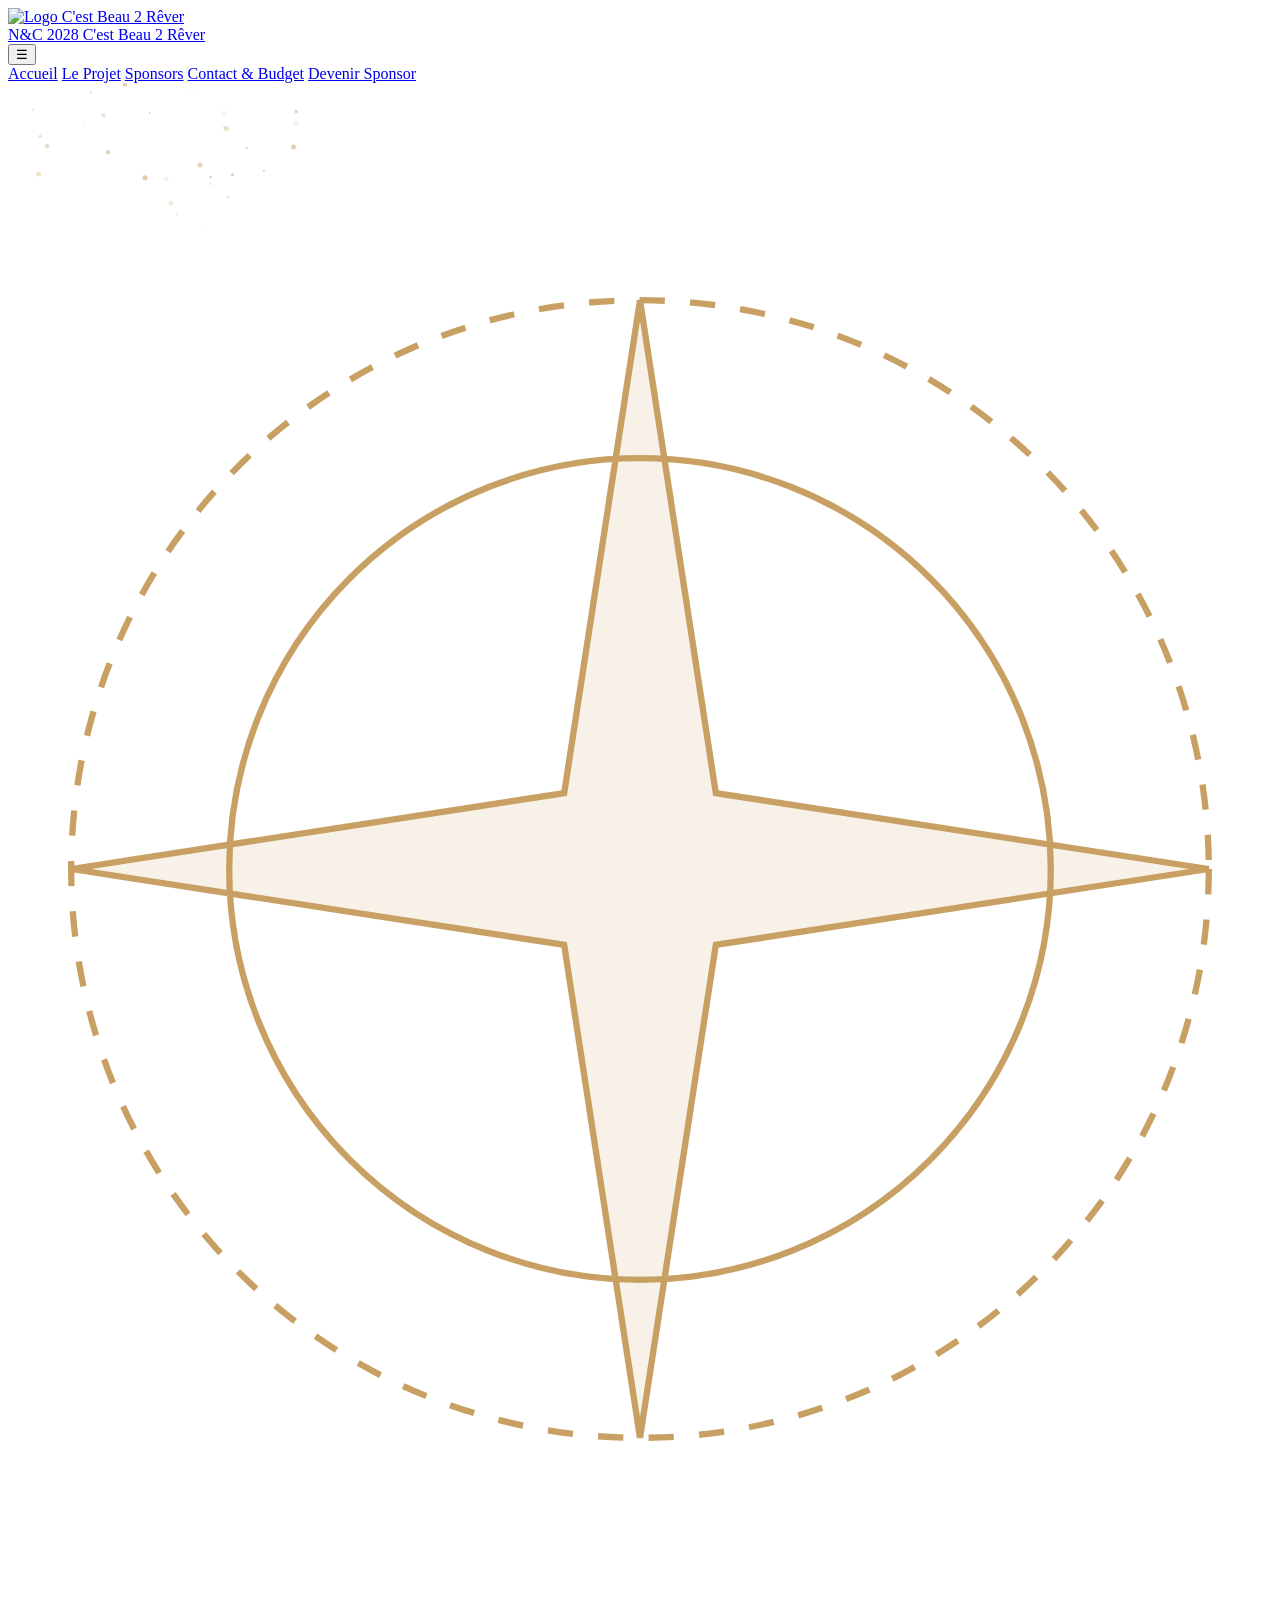
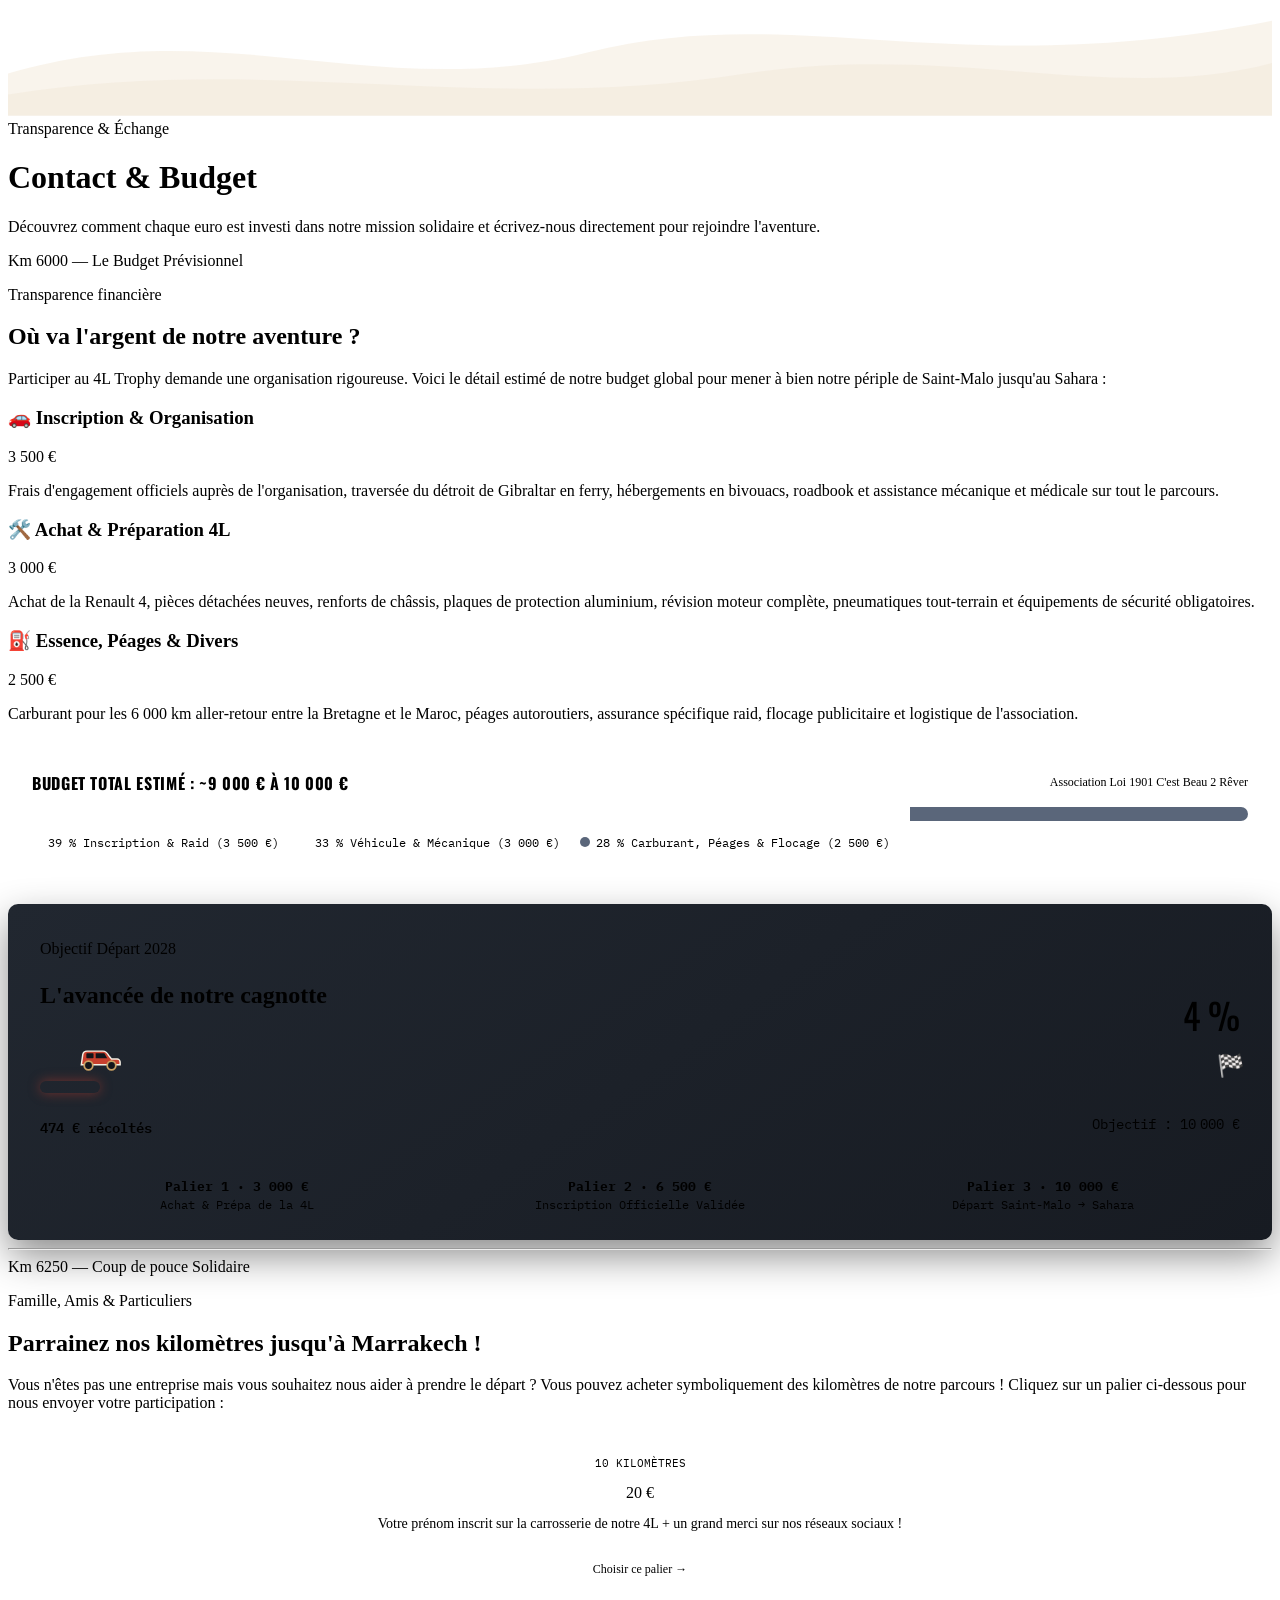
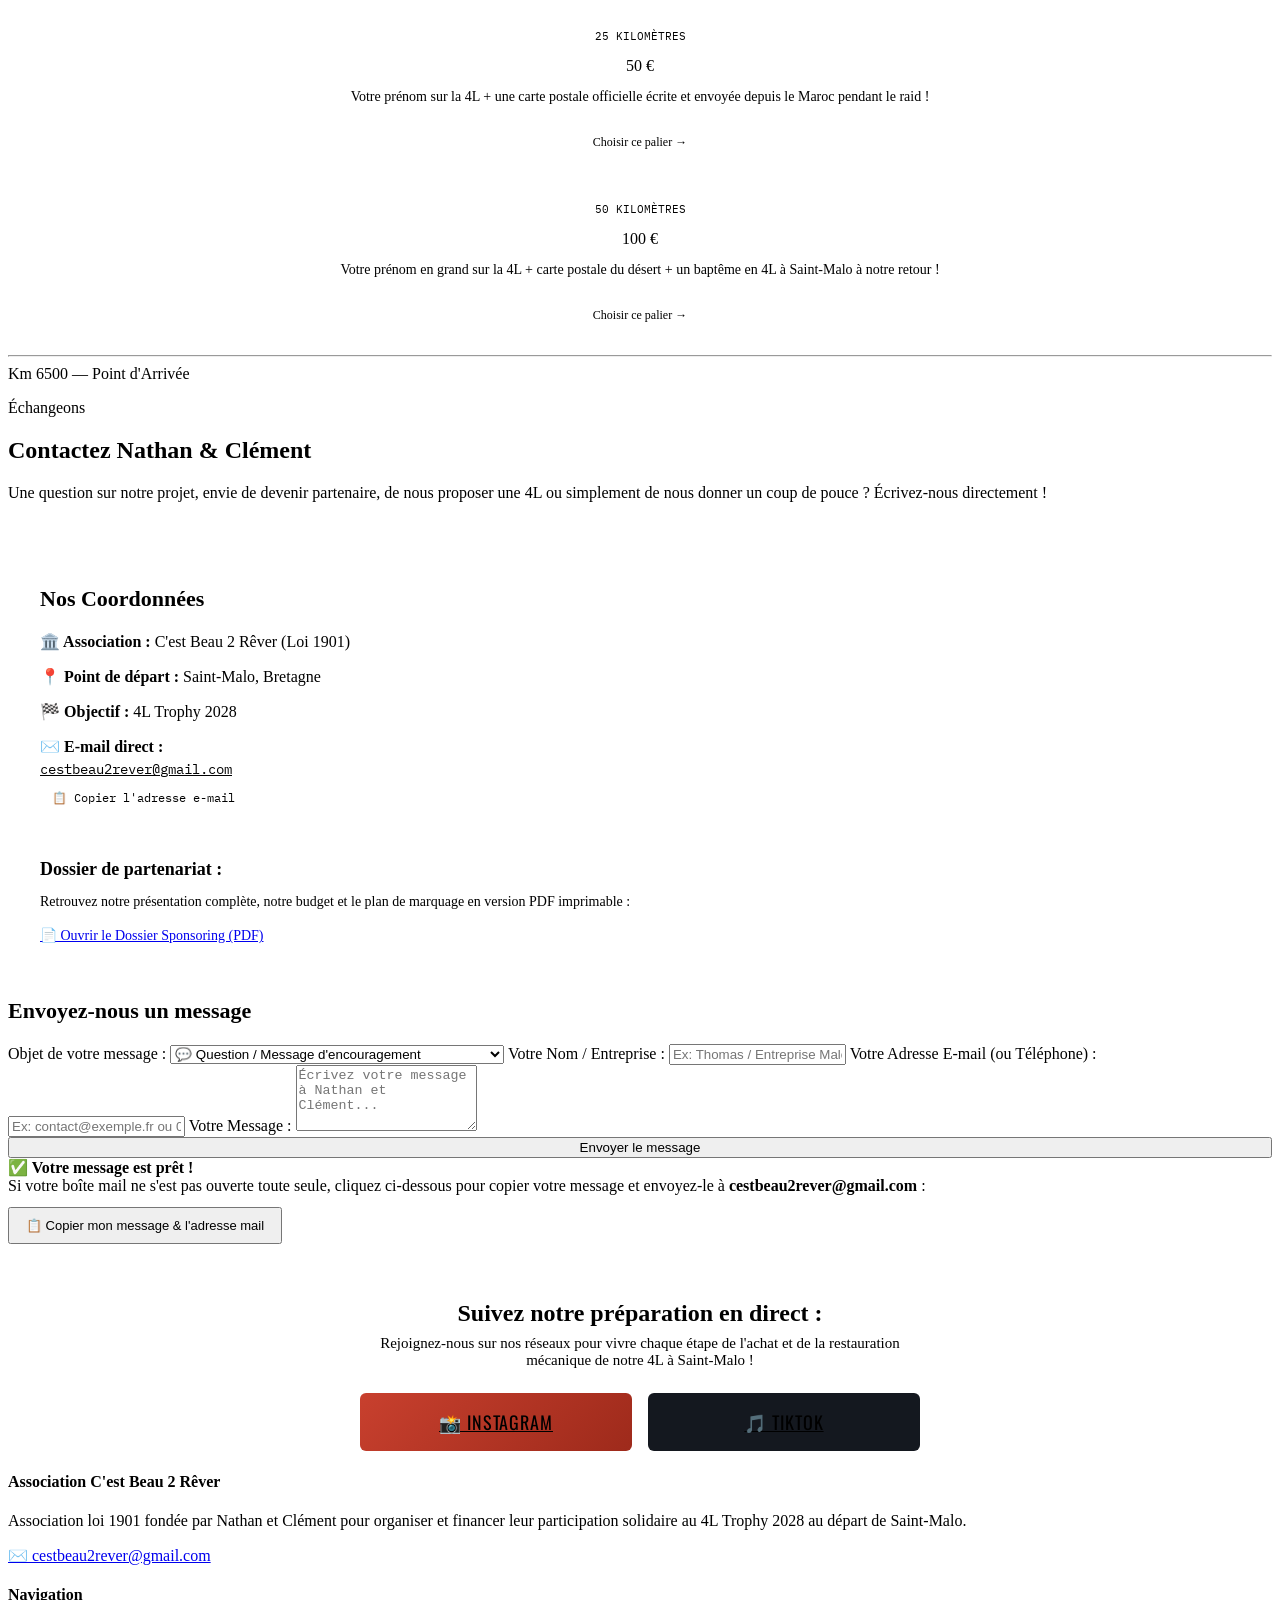
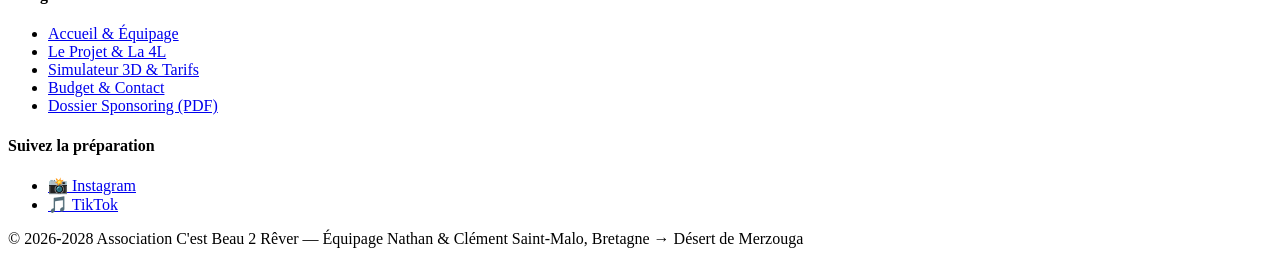
==== contact.html @ d1492bdb "Update contact.html" ====
<!DOCTYPE html>
<html lang="fr">
<head>
  <meta charset="UTF-8">
  <meta name="viewport" content="width=device-width, initial-scale=1.0">
  <title>Contact & Budget — N&C 4L Trophy 2028 | C'est Beau 2 Rêver</title>
  <meta name="description" content="Découvrez le budget prévisionnel et l'avancée de la cagnotte de Nathan et Clément pour le 4L Trophy 2028. Contactez notre association C'est Beau 2 Rêver à Saint-Malo.">
  
  <link rel="icon" type="image/png" href="logo_cb2r.png">
  <link rel="preconnect" href="https://fonts.googleapis.com">
  <link rel="preconnect" href="https://fonts.gstatic.com" crossorigin>
  <link href="https://fonts.googleapis.com/css2?family=Oswald:wght@400;500;600;700&family=Literata:ital,wght@0,400;0,500;0,600;1,400&family=IBM+Plex+Mono:wght@400;500;600&display=swap" rel="stylesheet">
  <link rel="stylesheet" href="style.css">

  <style>
    /* ---------- STYLES SPÉCIFIQUES PAGE CONTACT & BUDGET ---------- */
    
    /* Barre de répartition proportionnelle du budget */
    .budget-split-wrap {
      margin: 28px 0 10px;
      background: var(--card);
      border: 1px solid var(--border-dark);
      border-radius: 8px;
      padding: 20px 24px;
    }
    .split-bar {
      display: flex;
      height: 14px;
      border-radius: 7px;
      overflow: hidden;
      gap: 4px;
      margin: 12px 0 14px;
    }
    .split-seg {
      height: 100%;
      transition: filter 0.2s ease;
    }
    .split-seg:hover {
      filter: brightness(1.2);
    }
    .split-legend {
      display: flex;
      flex-wrap: wrap;
      gap: 20px;
      font-family: 'IBM Plex Mono', monospace;
      font-size: 12px;
      color: var(--muted);
    }
    .legend-dot {
      display: inline-block;
      width: 10px;
      height: 10px;
      border-radius: 50%;
      margin-right: 6px;
    }

    /* Jauge de la cagnotte */
    .cagnotte-card {
      background: linear-gradient(145deg, #212730, #171b22);
      border: 1px solid var(--sand-deep);
      border-radius: 10px;
      padding: 36px 32px 28px;
      margin-top: 34px;
      box-shadow: 0 16px 38px rgba(0, 0, 0, 0.45);
    }
    .cagnotte-header {
      display: flex;
      justify-content: space-between;
      align-items: flex-end;
      flex-wrap: wrap;
      gap: 12px;
      margin-bottom: 48px;
    }
    .cagnotte-pct {
      font-family: 'Oswald', sans-serif;
      font-size: 36px;
      color: var(--sand);
      line-height: 1;
    }
    .track-road {
      position: relative;
      width: 100%;
      height: 12px;
      background: var(--ink);
      border: 1px solid var(--border-dark);
      border-radius: 6px;
      margin-bottom: 22px;
    }
    #progress-fill {
      position: absolute;
      top: 0;
      left: 0;
      height: 100%;
      background: linear-gradient(90deg, var(--sand), var(--rally-red));
      border-radius: 6px;
      width: 0%;
      box-shadow: 0 0 12px rgba(200, 64, 46, 0.5);
      transition: width 1.8s cubic-bezier(0.22, 1, 0.36, 1);
    }
    #progress-car {
      position: absolute;
      top: -36px;
      left: 0%;
      transform: translateX(-50%);
      transition: left 1.8s cubic-bezier(0.22, 1, 0.36, 1);
      z-index: 5;
    }
    .milestones-row {
      display: grid;
      grid-template-columns: repeat(3, 1fr);
      gap: 10px;
      margin-top: 22px;
      padding-top: 18px;
      border-top: 1px solid var(--line);
      text-align: center;
      font-family: 'IBM Plex Mono', monospace;
      font-size: 11.5px;
      color: var(--muted);
    }
    .milestone-step strong {
      display: block;
      color: var(--paper);
      font-size: 13px;
      margin-bottom: 2px;
    }

    /* Cartes Parrainage au Kilomètre */
    .km-tier-card {
      background: var(--card);
      border: 1px solid var(--border-dark);
      border-top: 3px solid var(--sand);
      border-radius: 8px;
      padding: 24px;
      text-align: center;
      cursor: pointer;
      transition: all 0.25s var(--ease-out);
      display: flex;
      flex-direction: column;
      justify-content: space-between;
    }
    .km-tier-card:hover {
      border-color: var(--rally-red);
      transform: translateY(-4px);
      box-shadow: 0 12px 26px rgba(0, 0, 0, 0.4);
    }
    .km-badge {
      display: inline-block;
      font-family: 'IBM Plex Mono', monospace;
      font-size: 11px;
      color: var(--sand);
      background: var(--ink);
      border: 1px solid var(--border-dark);
      padding: 4px 10px;
      border-radius: 20px;
      margin-bottom: 10px;
      text-transform: uppercase;
    }

    /* Boutons Réseaux Sociaux */
    .social-cards {
      display: grid;
      grid-template-columns: repeat(auto-fit, minmax(220px, 1fr));
      gap: 16px;
      margin-top: 24px;
    }
    .social-btn {
      display: flex;
      align-items: center;
      justify-content: center;
      gap: 12px;
      padding: 16px 24px;
      border-radius: 6px;
      font-family: 'Oswald', sans-serif;
      font-size: 18px;
      text-transform: uppercase;
      letter-spacing: 0.05em;
      color: var(--paper);
      border: 1px solid var(--border-dark);
      background: var(--card);
      transition: all 0.25s var(--ease-out);
    }
    .social-btn.insta {
      background: linear-gradient(135deg, #c8402e, #9e2a1b);
      border-color: var(--rally-red);
    }
    .social-btn.tiktok {
      background: #14181f;
      border-color: var(--sand);
    }
    .social-btn:hover {
      transform: translateY(-3px);
      box-shadow: 0 10px 24px rgba(0, 0, 0, 0.4);
      color: var(--paper);
    }

    .copy-mail-pill {
      display: inline-flex;
      align-items: center;
      gap: 8px;
      background: var(--ink);
      border: 1px solid var(--border-dark);
      color: var(--sand);
      padding: 6px 12px;
      border-radius: 4px;
      font-family: 'IBM Plex Mono', monospace;
      font-size: 12px;
      cursor: pointer;
      margin-top: 6px;
      transition: border-color 0.2s;
    }
    .copy-mail-pill:hover {
      border-color: var(--sand);
      color: var(--paper);
    }
  </style>
</head>
<body>

<!-- Barre de progression de lecture globale -->
<div id="scroll-progress-bar"></div>

<!-- NAVIGATION -->
<nav class="navbar" id="main-nav">
  <a href="index.html" class="nav-brand">
    <img src="logo_cb2r.png" alt="Logo C'est Beau 2 Rêver">
    <div>
      N&amp;C 2028
      <span class="nav-brand-sub">C'est Beau 2 Rêver</span>
    </div>
  </a>
  <button class="nav-toggle" id="nav-toggle" aria-label="Ouvrir le menu">☰</button>
  <div class="nav-links" id="nav-links">
    <a href="index.html">Accueil</a>
    <a href="projet.html">Le Projet</a>
    <a href="sponsors.html">Sponsors</a>
    <a href="contact.html" class="active">Contact &amp; Budget</a>
    <a href="sponsors.html#tarifs-sponsors" class="nav-cta">Devenir Sponsor</a>
  </div>
</nav>

<!-- HERO -->
<header class="hero small">
  <canvas id="sand-canvas" aria-hidden="true"></canvas>

  <svg class="hero-compass" viewBox="0 0 200 200" fill="none" stroke="#c9a063" stroke-width="1" aria-hidden="true">
    <circle cx="100" cy="100" r="90" stroke-dasharray="4 4"/>
    <circle cx="100" cy="100" r="65"/>
    <polygon points="100,10 112,88 190,100 112,112 100,190 88,112 10,100 88,88" fill="rgba(201,160,99,0.15)"/>
  </svg>

  <div class="hero-dunes" aria-hidden="true">
    <svg viewBox="0 0 1200 200" preserveAspectRatio="none">
      <path d="M0,160 C200,100 350,190 550,140 C750,90 900,170 1200,110 L1200,200 L0,200 Z" fill="rgba(201,160,99,0.12)"/>
      <path d="M0,180 C250,140 450,200 700,160 C900,130 1050,190 1200,150 L1200,200 L0,200 Z" fill="rgba(201,160,99,0.07)"/>
    </svg>
  </div>

  <div class="hero-content">
    <span class="stamp">Transparence &amp; Échange</span>
    <h1>Contact &amp; <span class="accent">Budget</span></h1>
    <p class="hero-sub">Découvrez comment chaque euro est investi dans notre mission solidaire et écrivez-nous directement pour rejoindre l'aventure.</p>
  </div>
</header>

<!-- CORPS DE LA PAGE -->
<div class="route-wrap" id="route-container">
  <div class="route-spine-fill" id="route-spine-fill"></div>
  
  <!-- 1. SECTION BUDGET PRÉVISIONNEL -->
  <section id="budget" class="reveal">
    <div class="km"><span class="km-dot"></span><span class="km-label">Km 6000 — Le Budget Prévisionnel</span></div>
    <div class="section-inner full">
      <p class="eyebrow">Transparence financière</p>
      <h2 class="title">Où va l'argent de notre aventure ?</h2>
      <p>Participer au 4L Trophy demande une organisation rigoureuse. Voici le détail estimé de notre budget global pour mener à bien notre périple de Saint-Malo jusqu'au Sahara :</p>

      <!-- Les 3 Cartes de Budget -->
      <div class="cards-grid">
        <!-- Carte 1 : Inscription -->
        <div class="info-card spotlight-card">
          <h3>🚗 Inscription &amp; Organisation</h3>
          <div class="big-price" style="color: var(--rally-red-bright);">3 500 €</div>
          <p>Frais d'engagement officiels auprès de l'organisation, traversée du détroit de Gibraltar en ferry, hébergements en bivouacs, roadbook et assistance mécanique et médicale sur tout le parcours.</p>
        </div>

        <!-- Carte 2 : Véhicule -->
        <div class="info-card spotlight-card">
          <h3>🛠️ Achat &amp; Préparation 4L</h3>
          <div class="big-price" style="color: var(--sand);">3 000 €</div>
          <p>Achat de la Renault 4, pièces détachées neuves, renforts de châssis, plaques de protection aluminium, révision moteur complète, pneumatiques tout-terrain et équipements de sécurité obligatoires.</p>
        </div>

        <!-- Carte 3 : Frais de route -->
        <div class="info-card spotlight-card">
          <h3>⛽ Essence, Péages &amp; Divers</h3>
          <div class="big-price" style="color: var(--paper);">2 500 €</div>
          <p>Carburant pour les 6 000 km aller-retour entre la Bretagne et le Maroc, péages autoroutiers, assurance spécifique raid, flocage publicitaire et logistique de l'association.</p>
        </div>
      </div>

      <!-- Barre visuelle de répartition -->
      <div class="budget-split-wrap">
        <div style="display: flex; justify-content: space-between; align-items: center; flex-wrap: wrap; gap: 10px;">
          <strong style="font-family: 'Oswald', sans-serif; text-transform: uppercase; letter-spacing: 0.04em; font-size: 16px;">Budget Total Estimé : ~9 000 € à 10 000 €</strong>
          <span class="mono" style="font-size: 12px; color: var(--sand);">Association Loi 1901 C'est Beau 2 Rêver</span>
        </div>
        <div class="split-bar" aria-hidden="true">
          <div class="split-seg" style="width: 39%; background: var(--rally-red);" title="Inscription & Organisation (39%)"></div>
          <div class="split-seg" style="width: 33%; background: var(--sand);" title="Achat & Préparation 4L (33%)"></div>
          <div class="split-seg" style="width: 28%; background: #5a667a;" title="Essence, Péages & Divers (28%)"></div>
        </div>
        <div class="split-legend">
          <span><i class="legend-dot" style="background: var(--rally-red);"></i>39 % Inscription &amp; Raid (3 500 €)</span>
          <span><i class="legend-dot" style="background: var(--sand);"></i>33 % Véhicule &amp; Mécanique (3 000 €)</span>
          <span><i class="legend-dot" style="background: #5a667a;"></i>28 % Carburant, Péages &amp; Flocage (2 500 €)</span>
        </div>
      </div>

      <!-- BARRE DE PROGRESSION CAGNOTTE ANIMÉE -->
      <div class="cagnotte-card" id="cagnotte-trigger">
        <div class="cagnotte-header">
          <div>
            <span class="eyebrow" style="margin-bottom: 4px;">Objectif Départ 2028</span>
            <h3 style="font-size: 24px; color: var(--paper);">L'avancée de notre cagnotte</h3>
          </div>
          <div class="cagnotte-pct"><span id="pourcentage-affiche">0</span> %</div>
        </div>
        
        <!-- La route / jauge -->
        <div class="track-road">
          <!-- Le remplissage -->
          <div id="progress-fill"></div>
          
          <!-- La petite 4L (image personnalisée + SVG de secours automatique) -->
          <div id="progress-car">
            <img 
              src="voiture-dessin.png" 
              alt="Notre 4L" 
              style="height: 38px; display: block;"
              onerror="this.style.display='none'; document.getElementById('car-svg-fallback').style.display='block';"
            >
            <!-- Silhouette SVG de 4L affichée automatiquement si voiture-dessin.png n'est pas encore sur GitHub -->
            <svg id="car-svg-fallback" style="display: none; width: 46px; height: 28px;" viewBox="0 0 64 36" fill="none" xmlns="http://www.w3.org/2000/svg">
              <path d="M6 26L8 12C8.5 9 11 7 14 7H36C39 7 42 9 44 13L48 18H56C58 18 60 20 60 22V26H6Z" fill="#c8402e" stroke="#f3efe4" stroke-width="2"/>
              <rect x="13" y="10" width="10" height="7" rx="1" fill="#12151b"/>
              <polygon points="26,10 38,10 42,17 26,17" fill="#12151b"/>
              <circle cx="16" cy="27" r="6" fill="#12151b" stroke="#c9a063" stroke-width="2.5"/>
              <circle cx="48" cy="27" r="6" fill="#12151b" stroke="#c9a063" stroke-width="2.5"/>
            </svg>
          </div>
          
          <!-- Ligne d'arrivée (Drapeau) -->
          <div style="position: absolute; top: -28px; right: -4px; font-size: 22px;">🏁</div>
        </div>

        <!-- Les montants -->
        <div style="display: flex; justify-content: space-between; font-family: 'IBM Plex Mono', monospace; font-size: 14px;">
          <span style="color: var(--rally-red-bright); font-weight: 600;"><span id="montant-actuel">0</span> € récoltés</span>
          <span style="color: var(--muted);">Objectif : <span id="montant-objectif">10 000</span> €</span>
        </div>

        <!-- Les 3 grands paliers -->
        <div class="milestones-row">
          <div class="milestone-step">
            <strong>Palier 1 · 3 000 €</strong>
            <span>Achat &amp; Prépa de la 4L</span>
          </div>
          <div class="milestone-step">
            <strong>Palier 2 · 6 500 €</strong>
            <span>Inscription Officielle Validée</span>
          </div>
          <div class="milestone-step">
            <strong>Palier 3 · 10 000 €</strong>
            <span>Départ Saint-Malo → Sahara</span>
          </div>
        </div>
      </div>

    </div>
  </section>

  <hr class="divider">

  <!-- 2. SECTION PARRAINAGE DE KILOMÈTRES (PARTICULIERS & PROCHES) -->
  <section id="kilometres" class="reveal">
    <div class="km"><span class="km-dot"></span><span class="km-label">Km 6250 — Coup de pouce Solidaire</span></div>
    <div class="section-inner full">
      <p class="eyebrow">Famille, Amis &amp; Particuliers</p>
      <h2 class="title">Parrainez nos kilomètres jusqu'à Marrakech !</h2>
      <p>Vous n'êtes pas une entreprise mais vous souhaitez nous aider à prendre le départ ? Vous pouvez acheter symboliquement des kilomètres de notre parcours ! Cliquez sur un palier ci-dessous pour nous envoyer votre participation :</p>

      <div class="cards-grid">
        <div class="km-tier-card spotlight-card" onclick="selectKmSupport('Parrainage 10 km (20 €) — Cap sur la Bretagne')">
          <div>
            <span class="km-badge">10 Kilomètres</span>
            <div class="big-price" style="color: var(--sand);">20 €</div>
            <p style="font-size: 14px; color: var(--muted);">Votre prénom inscrit sur la carrosserie de notre 4L + un grand merci sur nos réseaux sociaux !</p>
          </div>
          <span class="mono" style="font-size: 12px; color: var(--rally-red-bright); margin-top: 16px; display: block;">Choisir ce palier →</span>
        </div>

        <div class="km-tier-card spotlight-card" onclick="selectKmSupport('Parrainage 25 km (50 €) — Traversée de l\'Espagne')">
          <div>
            <span class="km-badge">25 Kilomètres</span>
            <div class="big-price" style="color: var(--sand);">50 €</div>
            <p style="font-size: 14px; color: var(--muted);">Votre prénom sur la 4L + une carte postale officielle écrite et envoyée depuis le Maroc pendant le raid !</p>
          </div>
          <span class="mono" style="font-size: 12px; color: var(--rally-red-bright); margin-top: 16px; display: block;">Choisir ce palier →</span>
        </div>

        <div class="km-tier-card spotlight-card" onclick="selectKmSupport('Parrainage 50 km (100 €) — Dunes de Merzouga')">
          <div>
            <span class="km-badge">50 Kilomètres</span>
            <div class="big-price" style="color: var(--sand);">100 €</div>
            <p style="font-size: 14px; color: var(--muted);">Votre prénom en grand sur la 4L + carte postale du désert + un baptême en 4L à Saint-Malo à notre retour !</p>
          </div>
          <span class="mono" style="font-size: 12px; color: var(--rally-red-bright); margin-top: 16px; display: block;">Choisir ce palier →</span>
        </div>
      </div>
    </div>
  </section>

  <hr class="divider">

  <!-- 3. SECTION CONTACT -->
  <section id="contact" class="reveal">
    <div class="km"><span class="km-dot"></span><span class="km-label">Km 6500 — Point d'Arrivée</span></div>
    <div class="section-inner full">
      <p class="eyebrow">Échangeons</p>
      <h2 class="title">Contactez Nathan &amp; Clément</h2>
      <p>Une question sur notre projet, envie de devenir partenaire, de nous proposer une 4L ou simplement de nous donner un coup de pouce ? Écrivez-nous directement !</p>
      
      <div class="cards-grid" style="grid-template-columns: repeat(auto-fit, minmax(310px, 1fr)); gap: 32px; margin-top: 30px;">
        
        <!-- Coordonnées directes -->
        <div class="info-card spotlight-card" style="padding: 32px;">
          <h3 style="font-size: 22px; margin-bottom: 20px;">Nos Coordonnées</h3>
          
          <p style="margin-bottom: 14px; color: var(--paper);"><strong>🏛️ Association :</strong> C'est Beau 2 Rêver (Loi 1901)</p>
          <p style="margin-bottom: 14px; color: var(--paper);"><strong>📍 Point de départ :</strong> Saint-Malo, Bretagne</p>
          <p style="margin-bottom: 14px; color: var(--paper);"><strong>🏁 Objectif :</strong> 4L Trophy 2028</p>
          <div style="margin-bottom: 18px;">
            <p style="color: var(--paper); margin-bottom: 4px;"><strong>✉️ E-mail direct :</strong></p>
            <a href="mailto:cestbeau2rever@gmail.com" style="color: var(--rally-red-bright); font-family: 'IBM Plex Mono', monospace; font-size: 14px;">cestbeau2rever@gmail.com</a>
            <br>
            <button type="button" class="copy-mail-pill" onclick="copyDirectEmail()">📋 Copier l'adresse e-mail</button>
          </div>

          <hr style="border: none; border-top: 1px solid var(--border-dark); margin: 24px 0;">

          <h4 style="font-size: 18px; margin-bottom: 10px;">Dossier de partenariat :</h4>
          <p style="color: var(--muted); font-size: 14px; margin-bottom: 16px;">Retrouvez notre présentation complète, notre budget et le plan de marquage en version PDF imprimable :</p>
          <a href="dossier_sponsoring.pdf" target="_blank" class="btn gold" style="width: 100%; font-size: 14px;">📄 Ouvrir le Dossier Sponsoring (PDF)</a>
        </div>

        <!-- Formulaire de contact direct -->
        <div class="form-card" id="contact-form-box">
          <h3 style="font-size: 22px; margin-bottom: 20px;">Envoyez-nous un message</h3>
          
          <form onsubmit="sendContactEmail(event)">
            <label class="form-label" for="contact-topic">Objet de votre message :</label>
            <select id="contact-topic" class="form-select">
              <option value="Demande d'information générale">💬 Question / Message d'encouragement</option>
              <option value="Proposition de Partenariat Entreprise">🏢 Devenir Sponsor / Partenaire Entreprise</option>
              <option value="Parrainage de kilomètres (Particulier)">💛 Parrainer des kilomètres (Particulier)</option>
              <option value="Proposition de 4L / Pièces / Mécanique">🛠️ Proposer une 4L, des pièces ou un coup de main</option>
              <option value="Don de fournitures scolaires (Enfants du Désert)">🎒 Don de fournitures scolaires / sportives</option>
            </select>

            <label class="form-label" for="contact-name">Votre Nom / Entreprise :</label>
            <input type="text" id="contact-name" class="form-input" placeholder="Ex: Thomas / Entreprise Malouine" required>

            <label class="form-label" for="contact-email">Votre Adresse E-mail (ou Téléphone) :</label>
            <input type="text" id="contact-email" class="form-input" placeholder="Ex: contact@exemple.fr ou 06..." required>

            <label class="form-label" for="contact-message">Votre Message :</label>
            <textarea id="contact-message" rows="4" class="form-textarea" placeholder="Écrivez votre message à Nathan et Clément..." required></textarea>

            <button type="submit" class="btn primary" style="width: 100%;">Envoyer le message</button>
          </form>

          <!-- Boîte de secours presse-papier -->
          <div id="contact-fallback" class="fallback-notice">
            <strong>✅ Votre message est prêt !</strong><br>
            Si votre boîte mail ne s'est pas ouverte toute seule, cliquez ci-dessous pour copier votre message et envoyez-le à <strong>cestbeau2rever@gmail.com</strong> :
            <div style="margin-top: 12px;">
              <button type="button" class="btn gold" style="padding: 9px 16px; font-size: 13px;" onclick="copyPreparedContact()">📋 Copier mon message &amp; l'adresse mail</button>
            </div>
          </div>
        </div>

      </div>

      <!-- RÉSEAUX SOCIAUX -->
      <div style="margin-top: 56px; text-align: center;">
        <h3 style="font-size: 24px; margin-bottom: 8px;">Suivez notre préparation en direct :</h3>
        <p style="font-size: 15px; color: var(--muted); max-width: 560px; margin: 0 auto;">Rejoignez-nous sur nos réseaux pour vivre chaque étape de l'achat et de la restauration mécanique de notre 4L à Saint-Malo !</p>
        
        <div class="social-cards" style="max-width: 560px; margin: 24px auto 0;">
          <a href="https://www.instagram.com/" target="_blank" rel="noopener" class="social-btn insta">
            <span>📸 Instagram</span>
          </a>
          <a href="https://www.tiktok.com/" target="_blank" rel="noopener" class="social-btn tiktok">
            <span>🎵 TikTok</span>
          </a>
        </div>
      </div>

    </div>
  </section>

</div>

<!-- FOOTER -->
<footer class="site-footer">
  <div class="footer-grid">
    <div class="footer-col">
      <h4>Association C'est Beau 2 Rêver</h4>
      <p>Association loi 1901 fondée par Nathan et Clément pour organiser et financer leur participation solidaire au 4L Trophy 2028 au départ de Saint-Malo.</p>
      <p style="margin-top: 12px;"><a href="mailto:cestbeau2rever@gmail.com">✉️ cestbeau2rever@gmail.com</a></p>
    </div>
    <div class="footer-col">
      <h4>Navigation</h4>
      <ul class="footer-links">
        <li><a href="index.html">Accueil &amp; Équipage</a></li>
        <li><a href="projet.html">Le Projet &amp; La 4L</a></li>
        <li><a href="sponsors.html">Simulateur 3D &amp; Tarifs</a></li>
        <li><a href="contact.html">Budget &amp; Contact</a></li>
        <li><a href="dossier_sponsoring.pdf" target="_blank">Dossier Sponsoring (PDF)</a></li>
      </ul>
    </div>
    <div class="footer-col">
      <h4>Suivez la préparation</h4>
      <ul class="footer-links">
        <li><a href="https://www.instagram.com/" target="_blank" rel="noopener">📸 Instagram</a></li>
        <li><a href="https://www.tiktok.com/" target="_blank" rel="noopener">🎵 TikTok</a></li>
      </ul>
    </div>
  </div>
  <div class="footer-bottom">
    <span>© 2026-2028 Association C'est Beau 2 Rêver — Équipage Nathan &amp; Clément</span>
    <span>Saint-Malo, Bretagne → Désert de Merzouga</span>
  </div>
</footer>

<!-- SCRIPTS INTERACTIFS -->
<script>
  // =========================================================================
  // 1. CONFIGURATION DE LA CAGNOTTE (Modifie simplement MONTANT_ACTUEL ici !)
  // =========================================================================
  const MONTANT_ACTUEL = 500;     // <-- Change ce nombre en euros au fil de vos sponsors !
  const MONTANT_OBJECTIF = 10000;

  let cagnotteAnimated = false;
  function animateCagnotte() {
    if (cagnotteAnimated) return;
    cagnotteAnimated = true;

    const pct = Math.min(100, Math.round((MONTANT_ACTUEL / MONTANT_OBJECTIF) * 100));
    document.getElementById('montant-objectif').textContent = MONTANT_OBJECTIF.toLocaleString('fr-FR');
    
    // Animation de la barre et de la 4L
    document.getElementById('progress-fill').style.width = pct + '%';
    document.getElementById('progress-car').style.left = pct + '%';

    // Animation du compteur en euros et du pourcentage
    const duration = 1600;
    const startTime = performance.now();
    const step = (now) => {
      const progress = Math.min((now - startTime) / duration, 1);
      const ease = 1 - Math.pow(1 - progress, 4);
      document.getElementById('montant-actuel').textContent = Math.floor(ease * MONTANT_ACTUEL).toLocaleString('fr-FR');
      document.getElementById('pourcentage-affiche').textContent = Math.floor(ease * pct);
      if (progress < 1) requestAnimationFrame(step);
    };
    requestAnimationFrame(step);
  }

  // Déclenche l'animation de la cagnotte quand elle apparaît à l'écran
  const cagnotteTrigger = document.getElementById('cagnotte-trigger');
  if (cagnotteTrigger) {
    const cagnotteObs = new IntersectionObserver((entries) => {
      if (entries[0].isIntersecting) animateCagnotte();
    }, { threshold: 0.25 });
    cagnotteObs.observe(cagnotteTrigger);
  }

  // =========================================================================
  // 2. SÉLECTION D'UN PALIER DE KILOMÈTRES (PARTICULIERS)
  // =========================================================================
  function selectKmSupport(tierText) {
    const topicSelect = document.getElementById('contact-topic');
    topicSelect.value = "Parrainage de kilomètres (Particulier)";
    const msgBox = document.getElementById('contact-message');
    msgBox.value = "Bonjour Nathan et Clément,\n\nJe souhaite vous soutenir en choisissant le palier : " + tierText + ".\nPouvez-vous m'indiquer comment effectuer ma participation (RIB / HelloAsso / Chèque) pour inscrire mon prénom sur la 4L ?\n\nBravo pour votre projet !";
    document.getElementById('contact-form-box').scrollIntoView({ behavior: 'smooth', block: 'center' });
    document.getElementById('contact-name').focus();
  }

  // =========================================================================
  // 3. ENVOI DU FORMULAIRE DE CONTACT & COPIE PRESSE-PAPIER
  // =========================================================================
  let lastContactClipboard = "";

  function sendContactEmail(event) {
    event.preventDefault();
    
    const topic = document.getElementById('contact-topic').value;
    const name = document.getElementById('contact-name').value.trim();
    const email = document.getElementById('contact-email').value.trim();
    const message = document.getElementById('contact-message').value.trim();
    
    const emailTo = "cestbeau2rever@gmail.com";
    const subjectText = "[" + topic + "] - " + name;
    const bodyText =
      "Bonjour Nathan et Clément,\n\n" +
      "Objet : " + topic + "\n" +
      "Nom / Entreprise : " + name + "\n" +
      "Contact : " + email + "\n\n" +
      "Message :\n" + message + "\n\n" +
      "Cordialement,\n" + name;
    
    lastContactClipboard = "Destinataire : " + emailTo + "\nObjet : " + subjectText + "\n\n" + bodyText;
    document.getElementById('contact-fallback').style.display = 'block';

    window.location.href = "mailto:" + emailTo + "?subject=" + encodeURIComponent(subjectText) + "&body=" + encodeURIComponent(bodyText);
  }

  function copyPreparedContact() {
    navigator.clipboard.writeText(lastContactClipboard).then(() => {
      alert("Votre message et l'adresse cestbeau2rever@gmail.com ont été copiés dans le presse-papier !");
    });
  }

  function copyDirectEmail() {
    navigator.clipboard.writeText("cestbeau2rever@gmail.com").then(() => {
      alert("Adresse cestbeau2rever@gmail.com copiée dans le presse-papier !");
    });
  }

  // =========================================================================
  // 4. MENU MOBILE, SCROLL SPINE & PARTICULES DE SABLE
  // =========================================================================
  const navToggle = document.getElementById('nav-toggle');
  const navLinks = document.getElementById('nav-links');
  if (navToggle) {
    navToggle.addEventListener('click', () => {
      navLinks.classList.toggle('open');
      navToggle.textContent = navLinks.classList.contains('open') ? '✕' : '☰';
    });
  }

  const revealObserver = new IntersectionObserver((entries) => {
    entries.forEach(entry => {
      if (entry.isIntersecting) {
        entry.target.classList.add('visible');
        const km = entry.target.querySelector('.km');
        if (km) km.classList.add('reached');
      }
    });
  }, { threshold: 0.12 });

  document.querySelectorAll('.reveal').forEach(el => revealObserver.observe(el));

  const scrollBar = document.getElementById('scroll-progress-bar');
  const spineFill = document.getElementById('route-spine-fill');
  const routeContainer = document.getElementById('route-container');
  const mainNav = document.getElementById('main-nav');

  window.addEventListener('scroll', () => {
    const scrollTop = window.scrollY;
    const docHeight = document.documentElement.scrollHeight - window.innerHeight;
    if (scrollBar) scrollBar.style.width = (docHeight > 0 ? (scrollTop / docHeight) * 100 : 0) + '%';
    mainNav.classList.toggle('scrolled', scrollTop > 40);

    if (routeContainer && spineFill) {
      const rect = routeContainer.getBoundingClientRect();
      const scrolledInRoute = (window.innerHeight * 0.6) - rect.top;
      const routePct = Math.max(0, Math.min(100, (scrolledInRoute / rect.height) * 100));
      spineFill.style.setProperty('--spine-height', routePct + '%');
    }
  }, { passive: true });

  document.querySelectorAll('.spotlight-card').forEach(card => {
    card.addEventListener('mousemove', e => {
      const rect = card.getBoundingClientRect();
      card.style.setProperty('--mouse-x', `${e.clientX - rect.left}px`);
      card.style.setProperty('--mouse-y', `${e.clientY - rect.top}px`);
    });
  });

  const canvas = document.getElementById('sand-canvas');
  if (canvas) {
    const ctx = canvas.getContext('2d');
    let width, height, particles;
    function initParticles() {
      width = canvas.width = canvas.offsetWidth;
      height = canvas.height = canvas.offsetHeight;
      particles = Array.from({ length: 30 }, () => ({
        x: Math.random() * width,
        y: Math.random() * height,
        r: Math.random() * 2 + 0.6,
        vx: Math.random() * 0.6 + 0.15,
        vy: -Math.random() * 0.35 - 0.05,
        alpha: Math.random() * 0.45 + 0.1
      }));
    }
    function drawParticles() {
      ctx.clearRect(0, 0, width, height);
      for (const p of particles) {
        ctx.beginPath();
        ctx.arc(p.x, p.y, p.r, 0, Math.PI * 2);
        ctx.fillStyle = `rgba(201, 160, 99, ${p.alpha})`;
        ctx.fill();
        p.x += p.vx;
        p.y += p.vy;
        if (p.x > width) p.x = 0;
        if (p.y < 0) p.y = height;
      }
      requestAnimationFrame(drawParticles);
    }
    initParticles();
    drawParticles();
    window.addEventListener('resize', initParticles);
  }
</script>
</body>
</html>
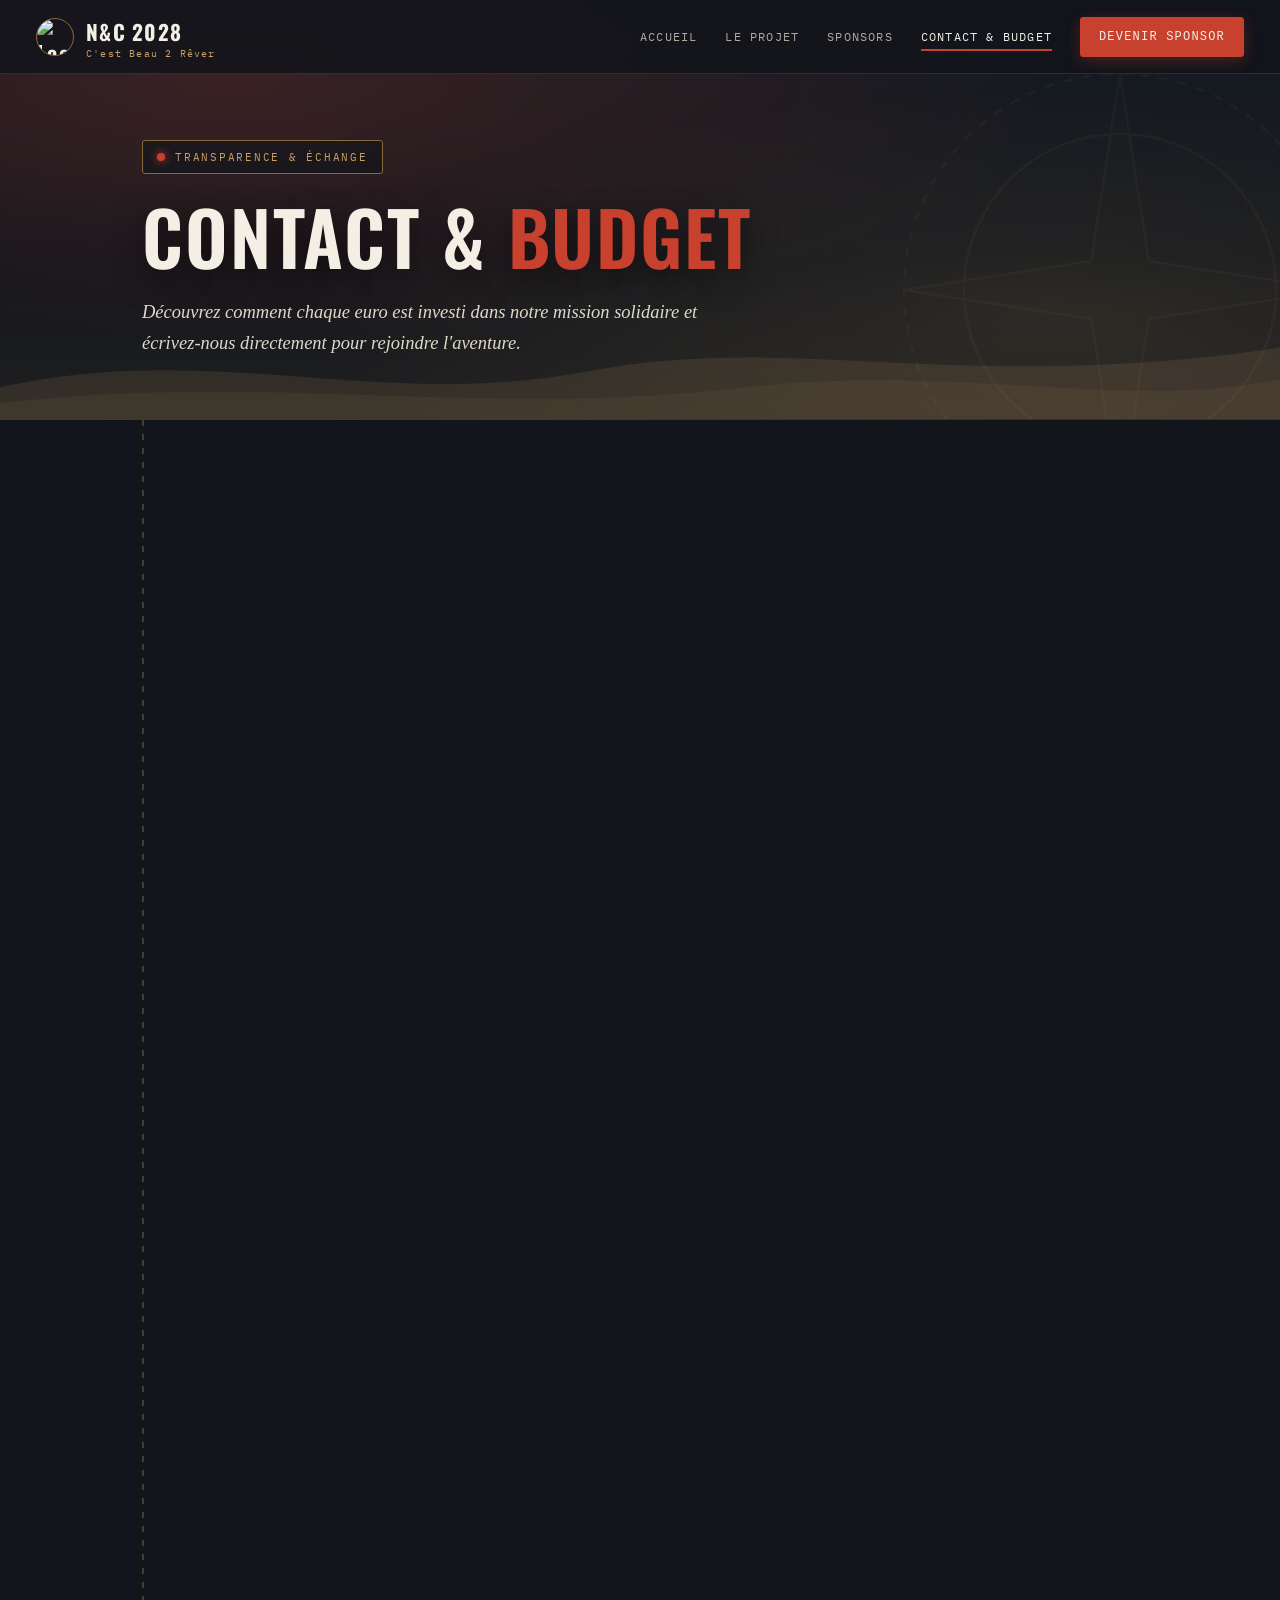
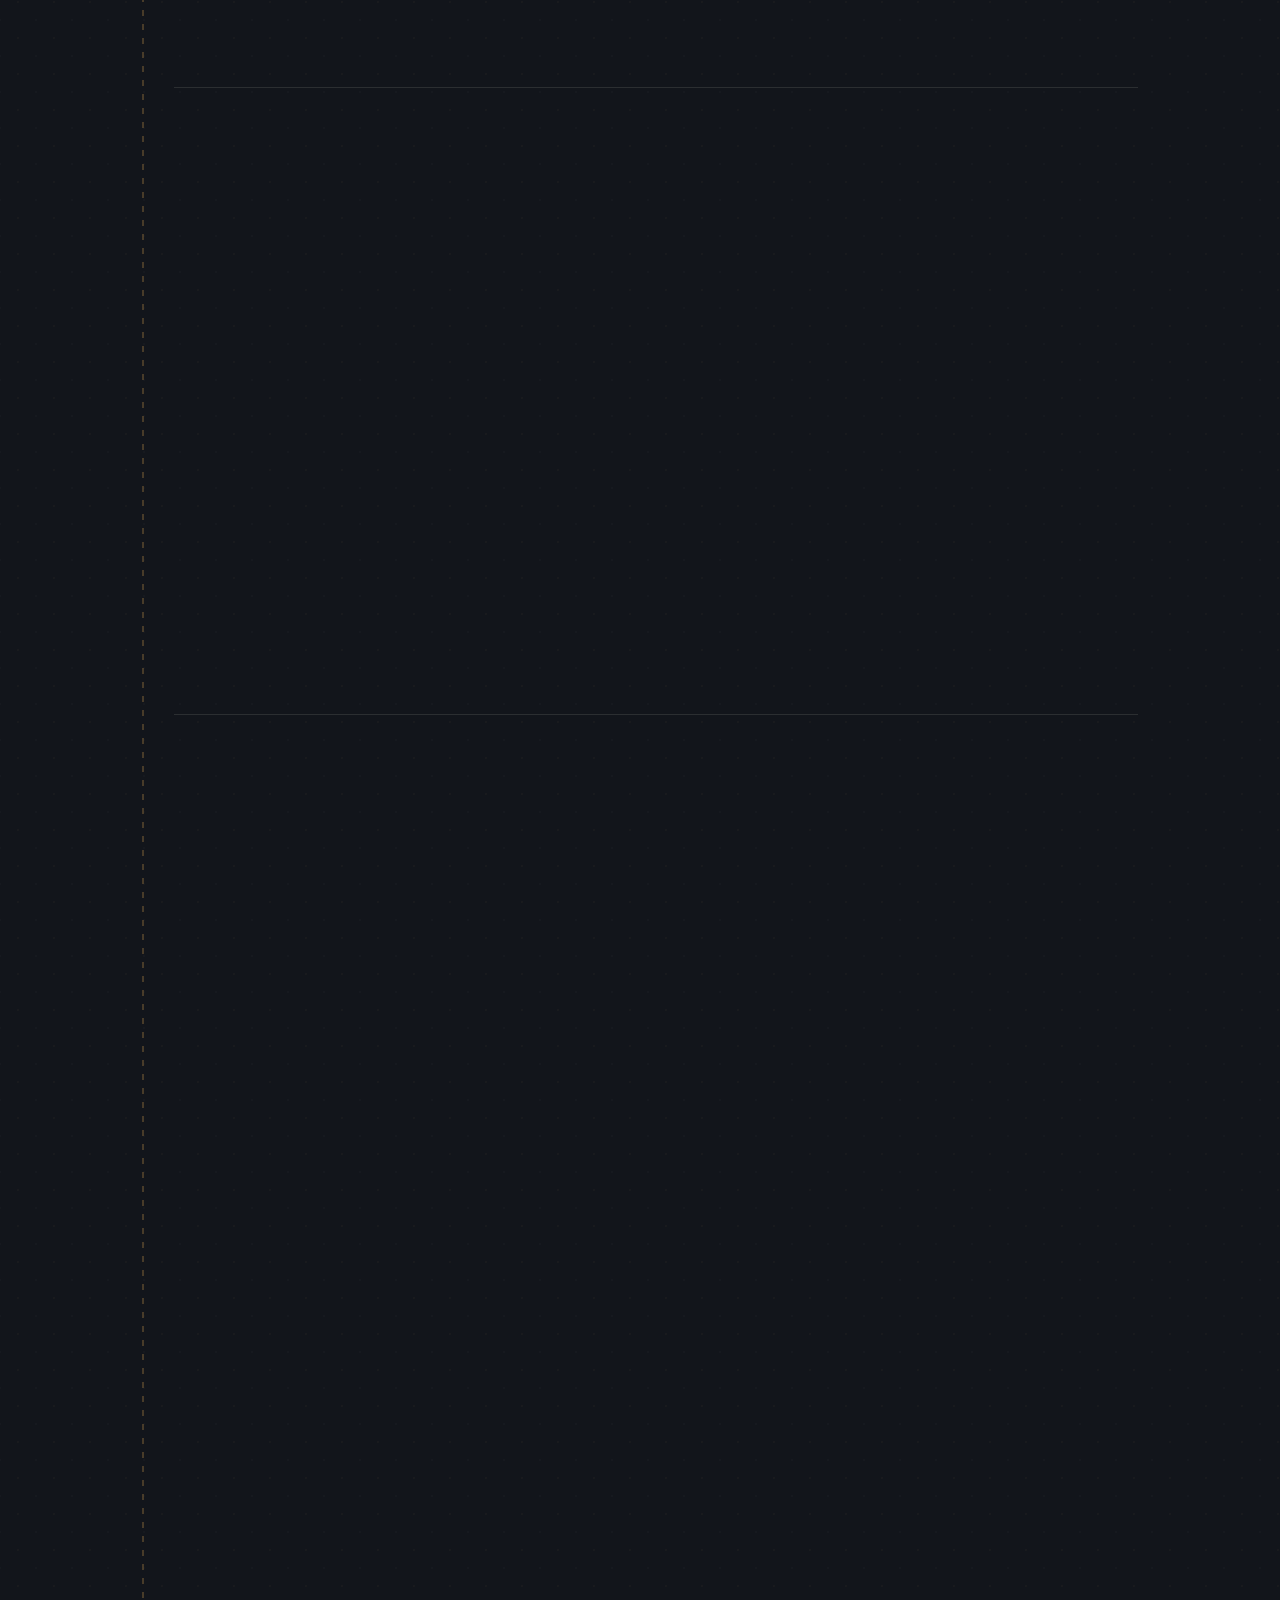
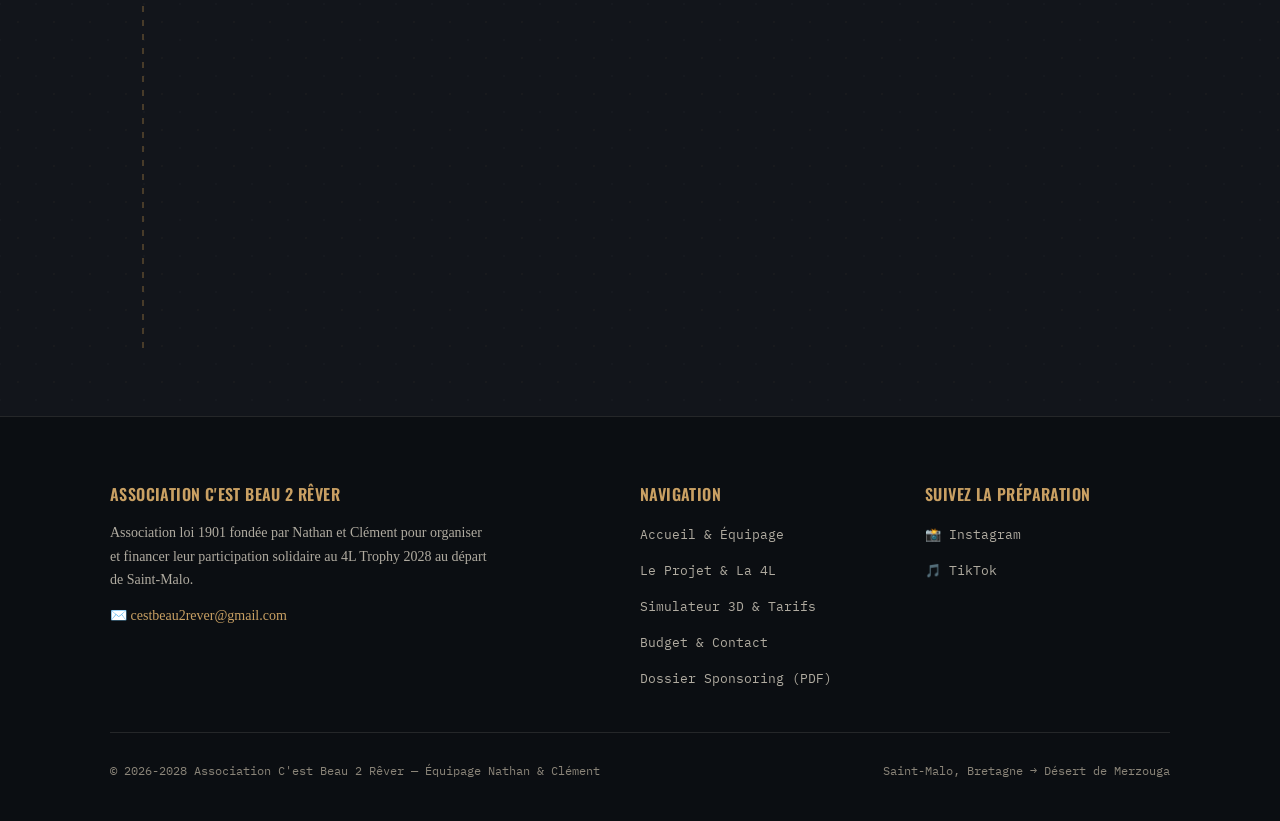
==== commit 32f3102c: "Update contact.html" ====
--- a/contact.html
+++ b/contact.html
@@ -3,9 +3,16 @@
 <head>
   <meta charset="UTF-8">
   <meta name="viewport" content="width=device-width, initial-scale=1.0">
+  <meta name="theme-color" content="#12151b">
+  <script>document.documentElement.classList.add('js');</script>
   <title>Contact & Budget — N&C 4L Trophy 2028 | C'est Beau 2 Rêver</title>
   <meta name="description" content="Découvrez le budget prévisionnel et l'avancée de la cagnotte de Nathan et Clément pour le 4L Trophy 2028. Contactez notre association C'est Beau 2 Rêver à Saint-Malo.">
   
+  <meta property="og:type" content="website">
+  <meta property="og:title" content="Contact & Budget — N&C 4L Trophy 2028 | C'est Beau 2 Rêver">
+  <meta property="og:description" content="Découvrez le budget prévisionnel et l'avancée de la cagnotte de Nathan et Clément pour le 4L Trophy 2028. Contactez notre association C'est Beau 2 Rêver à Saint-Malo.">
+  <meta property="og:image" content="https://natbat7.github.io/nc-4ltrophy-2028/logo_cb2r.png">
+
   <link rel="icon" type="image/png" href="logo_cb2r.png">
   <link rel="preconnect" href="https://fonts.googleapis.com">
   <link rel="preconnect" href="https://fonts.gstatic.com" crossorigin>
@@ -33,7 +40,8 @@
     }
     .split-seg {
       height: 100%;
-      transition: filter 0.2s ease;
+      border-radius: 7px;
+      transition: filter 0.2s ease, width 1.2s cubic-bezier(0.22, 1, 0.36, 1);
     }
     .split-seg:hover {
       filter: brightness(1.2);
@@ -122,6 +130,93 @@
       color: var(--paper);
       font-size: 13px;
       margin-bottom: 2px;
+      transition: color 0.4s ease;
+    }
+    .milestone-step.hit strong {
+      color: var(--sand);
+    }
+    .milestone-step.hit strong::before {
+      content: "✓ ";
+      color: #38c172;
+    }
+
+    /* Reflet qui balaie la jauge */
+    #progress-fill {
+      overflow: hidden;
+    }
+    #progress-fill::after {
+      content: "";
+      position: absolute;
+      inset: 0;
+      background: linear-gradient(90deg, transparent, rgba(255, 255, 255, 0.35), transparent);
+      transform: translateX(-100%);
+      animation: fillShine 2.6s 2s ease-in-out infinite;
+    }
+    @keyframes fillShine {
+      60%, 100% { transform: translateX(100%); }
+    }
+    /* La 4L tressaute pendant qu'elle roule */
+    #progress-car.driving img,
+    #progress-car.driving svg {
+      animation: carBounce 0.32s ease-in-out infinite;
+    }
+    @keyframes carBounce {
+      50% { transform: translateY(-2px) rotate(-1.5deg); }
+    }
+    /* Bornes des paliers sur la route */
+    .track-mark {
+      position: absolute;
+      top: 50%;
+      width: 12px;
+      height: 12px;
+      border-radius: 50%;
+      background: var(--ink);
+      border: 2px solid var(--border-dark);
+      transform: translate(-50%, -50%);
+      z-index: 3;
+      transition: background 0.4s ease, border-color 0.4s ease, box-shadow 0.4s ease;
+    }
+    .track-mark.hit {
+      background: var(--sand);
+      border-color: var(--paper);
+      box-shadow: 0 0 10px var(--sand);
+    }
+    .finish-flag {
+      position: absolute;
+      top: -30px;
+      right: -6px;
+      font-size: 22px;
+      transform-origin: 20% 100%;
+      animation: flagWave 1.8s ease-in-out infinite;
+    }
+    @keyframes flagWave {
+      0%, 100% { transform: rotate(0deg); }
+      50% { transform: rotate(-9deg); }
+    }
+
+    /* Palier de kilomètres choisi */
+    .km-tier-card.selected {
+      border-color: var(--rally-red);
+      box-shadow: 0 0 0 1px var(--rally-red), 0 12px 26px rgba(0, 0, 0, 0.4);
+    }
+    .km-tier-card .big-price {
+      transition: transform 0.35s var(--ease-out);
+    }
+    .km-tier-card:hover .big-price {
+      transform: scale(1.08);
+    }
+    .km-badge {
+      transition: border-color 0.25s ease, color 0.25s ease;
+    }
+    .km-tier-card:hover .km-badge {
+      border-color: var(--sand);
+      color: var(--paper);
+    }
+
+    @media (max-width: 560px) {
+      .cagnotte-card { padding: 30px 18px 22px; }
+      .milestones-row { font-size: 10.5px; }
+      .milestone-step strong { font-size: 11.5px; }
     }
 
     /* Cartes Parrainage au Kilomètre */
@@ -159,7 +254,7 @@
     /* Boutons Réseaux Sociaux */
     .social-cards {
       display: grid;
-      grid-template-columns: repeat(auto-fit, minmax(220px, 1fr));
+      grid-template-columns: repeat(auto-fit, minmax(min(220px, 100%), 1fr));
       gap: 16px;
       margin-top: 24px;
     }
@@ -192,6 +287,12 @@
       box-shadow: 0 10px 24px rgba(0, 0, 0, 0.4);
       color: var(--paper);
     }
+    .social-btn.insta:hover {
+      box-shadow: 0 10px 28px rgba(200, 64, 46, 0.45);
+    }
+    .social-btn.tiktok:hover {
+      box-shadow: 0 10px 28px rgba(201, 160, 99, 0.3);
+    }
 
     .copy-mail-pill {
       display: inline-flex;
@@ -228,7 +329,7 @@
       <span class="nav-brand-sub">C'est Beau 2 Rêver</span>
     </div>
   </a>
-  <button class="nav-toggle" id="nav-toggle" aria-label="Ouvrir le menu">☰</button>
+  <button class="nav-toggle" id="nav-toggle" type="button" aria-label="Ouvrir le menu" aria-expanded="false" aria-controls="nav-links"><span></span><span></span><span></span></button>
   <div class="nav-links" id="nav-links">
     <a href="index.html">Accueil</a>
     <a href="projet.html">Le Projet</a>
@@ -334,7 +435,7 @@
           <!-- La petite 4L (image personnalisée + SVG de secours automatique) -->
           <div id="progress-car">
             <img 
-              src="voiture-dessin.png" 
+              src="voiture-dessin.png" loading="lazy" decoding="async" 
               alt="Notre 4L" 
               style="height: 38px; display: block;"
               onerror="this.style.display='none'; document.getElementById('car-svg-fallback').style.display='block';"
@@ -350,7 +451,7 @@
           </div>
           
           <!-- Ligne d'arrivée (Drapeau) -->
-          <div style="position: absolute; top: -28px; right: -4px; font-size: 22px;">🏁</div>
+          <div class="finish-flag" aria-hidden="true">🏁</div>
         </div>
 
         <!-- Les montants -->
@@ -390,7 +491,7 @@
       <p>Vous n'êtes pas une entreprise mais vous souhaitez nous aider à prendre le départ ? Vous pouvez acheter symboliquement des kilomètres de notre parcours ! Cliquez sur un palier ci-dessous pour nous envoyer votre participation :</p>
 
       <div class="cards-grid">
-        <div class="km-tier-card spotlight-card" onclick="selectKmSupport('Parrainage 10 km (20 €) — Cap sur la Bretagne')">
+        <div class="km-tier-card spotlight-card" onclick="selectKmSupport(this, 'Parrainage 10 km (20 €) — Cap sur la Bretagne')">
           <div>
             <span class="km-badge">10 Kilomètres</span>
             <div class="big-price" style="color: var(--sand);">20 €</div>
@@ -399,7 +500,7 @@
           <span class="mono" style="font-size: 12px; color: var(--rally-red-bright); margin-top: 16px; display: block;">Choisir ce palier →</span>
         </div>
 
-        <div class="km-tier-card spotlight-card" onclick="selectKmSupport('Parrainage 25 km (50 €) — Traversée de l\'Espagne')">
+        <div class="km-tier-card spotlight-card" onclick="selectKmSupport(this, 'Parrainage 25 km (50 €) — Traversée de l\'Espagne')">
           <div>
             <span class="km-badge">25 Kilomètres</span>
             <div class="big-price" style="color: var(--sand);">50 €</div>
@@ -408,7 +509,7 @@
           <span class="mono" style="font-size: 12px; color: var(--rally-red-bright); margin-top: 16px; display: block;">Choisir ce palier →</span>
         </div>
 
-        <div class="km-tier-card spotlight-card" onclick="selectKmSupport('Parrainage 50 km (100 €) — Dunes de Merzouga')">
+        <div class="km-tier-card spotlight-card" onclick="selectKmSupport(this, 'Parrainage 50 km (100 €) — Dunes de Merzouga')">
           <div>
             <span class="km-badge">50 Kilomètres</span>
             <div class="big-price" style="color: var(--sand);">100 €</div>
@@ -430,7 +531,7 @@
       <h2 class="title">Contactez Nathan &amp; Clément</h2>
       <p>Une question sur notre projet, envie de devenir partenaire, de nous proposer une 4L ou simplement de nous donner un coup de pouce ? Écrivez-nous directement !</p>
       
-      <div class="cards-grid" style="grid-template-columns: repeat(auto-fit, minmax(310px, 1fr)); gap: 32px; margin-top: 30px;">
+      <div class="cards-grid" style="grid-template-columns: repeat(auto-fit, minmax(min(310px, 100%), 1fr)); gap: 32px; margin-top: 30px;">
         
         <!-- Coordonnées directes -->
         <div class="info-card spotlight-card" style="padding: 32px;">
@@ -450,7 +551,7 @@
 
           <h4 style="font-size: 18px; margin-bottom: 10px;">Dossier de partenariat :</h4>
           <p style="color: var(--muted); font-size: 14px; margin-bottom: 16px;">Retrouvez notre présentation complète, notre budget et le plan de marquage en version PDF imprimable :</p>
-          <a href="dossier_sponsoring.pdf" target="_blank" class="btn gold" style="width: 100%; font-size: 14px;">📄 Ouvrir le Dossier Sponsoring (PDF)</a>
+          <a href="dossier_sponsoring.pdf" target="_blank" rel="noopener" class="btn gold" style="width: 100%; font-size: 14px;">📄 Ouvrir le Dossier Sponsoring (PDF)</a>
         </div>
 
         <!-- Formulaire de contact direct -->
@@ -526,7 +627,7 @@
         <li><a href="projet.html">Le Projet &amp; La 4L</a></li>
         <li><a href="sponsors.html">Simulateur 3D &amp; Tarifs</a></li>
         <li><a href="contact.html">Budget &amp; Contact</a></li>
-        <li><a href="dossier_sponsoring.pdf" target="_blank">Dossier Sponsoring (PDF)</a></li>
+        <li><a href="dossier_sponsoring.pdf" target="_blank" rel="noopener">Dossier Sponsoring (PDF)</a></li>
       </ul>
     </div>
     <div class="footer-col">
@@ -543,185 +644,145 @@
   </div>
 </footer>
 
-<!-- SCRIPTS INTERACTIFS -->
+<!-- MOTEUR COMMUN (menu, animations, route, particules...) -->
+<script src="main.js"></script>
+
+<!-- SCRIPT PROPRE À CETTE PAGE -->
 <script>
   // =========================================================================
-  // 1. CONFIGURATION DE LA CAGNOTTE (Modifie simplement MONTANT_ACTUEL ici !)
+  // 1. CONFIGURATION DE LA CAGNOTTE (modifie simplement MONTANT_ACTUEL ici !)
   // =========================================================================
   const MONTANT_ACTUEL = 500;     // <-- Change ce nombre en euros au fil de vos sponsors !
   const MONTANT_OBJECTIF = 10000;
-
-  let cagnotteAnimated = false;
-  function animateCagnotte() {
-    if (cagnotteAnimated) return;
-    cagnotteAnimated = true;
-
-    const pct = Math.min(100, Math.round((MONTANT_ACTUEL / MONTANT_OBJECTIF) * 100));
+  const PALIERS = [3000, 6500, 10000]; // les 3 paliers affichés sous la jauge
+
+  // =========================================================================
+  // 2. JAUGE DE LA CAGNOTTE : la 4L roule jusqu'au montant récolté
+  // =========================================================================
+  (function () {
+    const card = document.getElementById('cagnotte-trigger');
+    if (!card) return;
+    const road = card.querySelector('.track-road');
+    const fill = document.getElementById('progress-fill');
+    const car = document.getElementById('progress-car');
+    const amountEl = document.getElementById('montant-actuel');
+    const pctEl = document.getElementById('pourcentage-affiche');
+    const steps = card.querySelectorAll('.milestone-step');
     document.getElementById('montant-objectif').textContent = MONTANT_OBJECTIF.toLocaleString('fr-FR');
-    
-    // Animation de la barre et de la 4L
-    document.getElementById('progress-fill').style.width = pct + '%';
-    document.getElementById('progress-car').style.left = pct + '%';
-
-    // Animation du compteur en euros et du pourcentage
-    const duration = 1600;
-    const startTime = performance.now();
-    const step = (now) => {
-      const progress = Math.min((now - startTime) / duration, 1);
-      const ease = 1 - Math.pow(1 - progress, 4);
-      document.getElementById('montant-actuel').textContent = Math.floor(ease * MONTANT_ACTUEL).toLocaleString('fr-FR');
-      document.getElementById('pourcentage-affiche').textContent = Math.floor(ease * pct);
-      if (progress < 1) requestAnimationFrame(step);
-    };
-    requestAnimationFrame(step);
+
+    const ratio = Math.max(0, Math.min(1, MONTANT_ACTUEL / MONTANT_OBJECTIF));
+    const finalPct = Math.round(ratio * 100);
+
+    // bornes des paliers intermédiaires posées sur la route
+    const marks = PALIERS.map((value, i) => {
+      if (i === PALIERS.length - 1) return null; // le dernier = drapeau d'arrivée
+      const m = document.createElement('span');
+      m.className = 'track-mark';
+      m.style.left = (value / MONTANT_OBJECTIF) * 100 + '%';
+      m.title = 'Palier ' + (i + 1) + ' : ' + value.toLocaleString('fr-FR') + ' €';
+      road.appendChild(m);
+      return m;
+    });
+
+    let started = false;
+    function run() {
+      if (started) return;
+      started = true;
+      fill.style.width = ratio * 100 + '%';
+      car.style.left = ratio * 100 + '%';
+      car.classList.add('driving');
+      setTimeout(() => car.classList.remove('driving'), 1900);
+
+      CB2R.animateNumber(amountEl, 0, MONTANT_ACTUEL, 1800, undefined, (value, progress) => {
+        pctEl.textContent = progress >= 1 ? finalPct : Math.min(100, Math.floor((value / MONTANT_OBJECTIF) * 100));
+        PALIERS.forEach((p, i) => {
+          if (value >= p) {
+            if (steps[i]) steps[i].classList.add('hit');
+            if (marks[i]) marks[i].classList.add('hit');
+          }
+        });
+      });
+    }
+
+    if ('IntersectionObserver' in window) {
+      const obs = new IntersectionObserver((entries) => {
+        if (entries[0].isIntersecting) { run(); obs.disconnect(); }
+      }, { threshold: 0.35 });
+      obs.observe(card);
+    } else {
+      run();
+    }
+  })();
+
+  // =========================================================================
+  // 3. BARRE DE RÉPARTITION DU BUDGET : se remplit à l'apparition
+  // =========================================================================
+  (function () {
+    const wrap = document.querySelector('.budget-split-wrap');
+    if (!wrap || CB2R.reduceMotion || !('IntersectionObserver' in window)) return;
+    const segs = Array.from(wrap.querySelectorAll('.split-seg'));
+    const widths = segs.map((s) => s.style.width);
+    segs.forEach((s) => { s.style.width = '0%'; });
+    const obs = new IntersectionObserver((entries) => {
+      if (!entries[0].isIntersecting) return;
+      segs.forEach((s, i) => setTimeout(() => { s.style.width = widths[i]; }, 150 + i * 200));
+      obs.disconnect();
+    }, { threshold: 0.5 });
+    obs.observe(wrap);
+  })();
+
+  // =========================================================================
+  // 4. SÉLECTION D'UN PALIER DE KILOMÈTRES (PARTICULIERS)
+  // =========================================================================
+  function selectKmSupport(card, tierText) {
+    document.querySelectorAll('.km-tier-card').forEach((c) => c.classList.toggle('selected', c === card));
+    document.getElementById('contact-topic').value = 'Parrainage de kilomètres (Particulier)';
+    document.getElementById('contact-message').value =
+      'Bonjour Nathan et Clément,\n\nJe souhaite vous soutenir en choisissant le palier : ' + tierText +
+      ".\nPouvez-vous m'indiquer comment effectuer ma participation (RIB / HelloAsso / Chèque) pour inscrire mon prénom sur la 4L ?\n\nBravo pour votre projet !";
+    const box = document.getElementById('contact-form-box');
+    box.scrollIntoView({ behavior: CB2R.reduceMotion ? 'auto' : 'smooth', block: 'center' });
+    // le focus attend la fin du défilement (sinon il "casse" le scroll fluide)
+    setTimeout(() => {
+      document.getElementById('contact-name').focus({ preventScroll: true });
+      CB2R.pulse(box);
+    }, 550);
   }
 
-  // Déclenche l'animation de la cagnotte quand elle apparaît à l'écran
-  const cagnotteTrigger = document.getElementById('cagnotte-trigger');
-  if (cagnotteTrigger) {
-    const cagnotteObs = new IntersectionObserver((entries) => {
-      if (entries[0].isIntersecting) animateCagnotte();
-    }, { threshold: 0.25 });
-    cagnotteObs.observe(cagnotteTrigger);
-  }
-
-  // =========================================================================
-  // 2. SÉLECTION D'UN PALIER DE KILOMÈTRES (PARTICULIERS)
-  // =========================================================================
-  function selectKmSupport(tierText) {
-    const topicSelect = document.getElementById('contact-topic');
-    topicSelect.value = "Parrainage de kilomètres (Particulier)";
-    const msgBox = document.getElementById('contact-message');
-    msgBox.value = "Bonjour Nathan et Clément,\n\nJe souhaite vous soutenir en choisissant le palier : " + tierText + ".\nPouvez-vous m'indiquer comment effectuer ma participation (RIB / HelloAsso / Chèque) pour inscrire mon prénom sur la 4L ?\n\nBravo pour votre projet !";
-    document.getElementById('contact-form-box').scrollIntoView({ behavior: 'smooth', block: 'center' });
-    document.getElementById('contact-name').focus();
-  }
-
-  // =========================================================================
-  // 3. ENVOI DU FORMULAIRE DE CONTACT & COPIE PRESSE-PAPIER
-  // =========================================================================
-  let lastContactClipboard = "";
+  // =========================================================================
+  // 5. ENVOI DU FORMULAIRE DE CONTACT & COPIE PRESSE-PAPIER
+  // =========================================================================
+  const EMAIL_ASSO = 'cestbeau2rever@gmail.com';
+  let lastContactClipboard = '';
 
   function sendContactEmail(event) {
     event.preventDefault();
-    
     const topic = document.getElementById('contact-topic').value;
     const name = document.getElementById('contact-name').value.trim();
-    const email = document.getElementById('contact-email').value.trim();
+    const contact = document.getElementById('contact-email').value.trim();
     const message = document.getElementById('contact-message').value.trim();
-    
-    const emailTo = "cestbeau2rever@gmail.com";
-    const subjectText = "[" + topic + "] - " + name;
+
+    const subjectText = '[' + topic + '] - ' + name;
     const bodyText =
-      "Bonjour Nathan et Clément,\n\n" +
-      "Objet : " + topic + "\n" +
-      "Nom / Entreprise : " + name + "\n" +
-      "Contact : " + email + "\n\n" +
-      "Message :\n" + message + "\n\n" +
-      "Cordialement,\n" + name;
-    
-    lastContactClipboard = "Destinataire : " + emailTo + "\nObjet : " + subjectText + "\n\n" + bodyText;
-    document.getElementById('contact-fallback').style.display = 'block';
-
-    window.location.href = "mailto:" + emailTo + "?subject=" + encodeURIComponent(subjectText) + "&body=" + encodeURIComponent(bodyText);
+      'Bonjour Nathan et Clément,\n\n' +
+      'Objet : ' + topic + '\n' +
+      'Nom / Entreprise : ' + name + '\n' +
+      'Contact : ' + contact + '\n\n' +
+      'Message :\n' + message + '\n\n' +
+      'Cordialement,\n' + name;
+
+    lastContactClipboard = 'Destinataire : ' + EMAIL_ASSO + '\nObjet : ' + subjectText + '\n\n' + bodyText;
+    document.getElementById('contact-fallback').classList.add('show');
+    CB2R.toast('Ouverture de votre messagerie… ✉️');
+    window.location.href = 'mailto:' + EMAIL_ASSO + '?subject=' + encodeURIComponent(subjectText) + '&body=' + encodeURIComponent(bodyText);
   }
 
   function copyPreparedContact() {
-    navigator.clipboard.writeText(lastContactClipboard).then(() => {
-      alert("Votre message et l'adresse cestbeau2rever@gmail.com ont été copiés dans le presse-papier !");
-    });
+    CB2R.copyText(lastContactClipboard, 'Message et adresse e-mail copiés ✓');
   }
 
   function copyDirectEmail() {
-    navigator.clipboard.writeText("cestbeau2rever@gmail.com").then(() => {
-      alert("Adresse cestbeau2rever@gmail.com copiée dans le presse-papier !");
-    });
-  }
-
-  // =========================================================================
-  // 4. MENU MOBILE, SCROLL SPINE & PARTICULES DE SABLE
-  // =========================================================================
-  const navToggle = document.getElementById('nav-toggle');
-  const navLinks = document.getElementById('nav-links');
-  if (navToggle) {
-    navToggle.addEventListener('click', () => {
-      navLinks.classList.toggle('open');
-      navToggle.textContent = navLinks.classList.contains('open') ? '✕' : '☰';
-    });
-  }
-
-  const revealObserver = new IntersectionObserver((entries) => {
-    entries.forEach(entry => {
-      if (entry.isIntersecting) {
-        entry.target.classList.add('visible');
-        const km = entry.target.querySelector('.km');
-        if (km) km.classList.add('reached');
-      }
-    });
-  }, { threshold: 0.12 });
-
-  document.querySelectorAll('.reveal').forEach(el => revealObserver.observe(el));
-
-  const scrollBar = document.getElementById('scroll-progress-bar');
-  const spineFill = document.getElementById('route-spine-fill');
-  const routeContainer = document.getElementById('route-container');
-  const mainNav = document.getElementById('main-nav');
-
-  window.addEventListener('scroll', () => {
-    const scrollTop = window.scrollY;
-    const docHeight = document.documentElement.scrollHeight - window.innerHeight;
-    if (scrollBar) scrollBar.style.width = (docHeight > 0 ? (scrollTop / docHeight) * 100 : 0) + '%';
-    mainNav.classList.toggle('scrolled', scrollTop > 40);
-
-    if (routeContainer && spineFill) {
-      const rect = routeContainer.getBoundingClientRect();
-      const scrolledInRoute = (window.innerHeight * 0.6) - rect.top;
-      const routePct = Math.max(0, Math.min(100, (scrolledInRoute / rect.height) * 100));
-      spineFill.style.setProperty('--spine-height', routePct + '%');
-    }
-  }, { passive: true });
-
-  document.querySelectorAll('.spotlight-card').forEach(card => {
-    card.addEventListener('mousemove', e => {
-      const rect = card.getBoundingClientRect();
-      card.style.setProperty('--mouse-x', `${e.clientX - rect.left}px`);
-      card.style.setProperty('--mouse-y', `${e.clientY - rect.top}px`);
-    });
-  });
-
-  const canvas = document.getElementById('sand-canvas');
-  if (canvas) {
-    const ctx = canvas.getContext('2d');
-    let width, height, particles;
-    function initParticles() {
-      width = canvas.width = canvas.offsetWidth;
-      height = canvas.height = canvas.offsetHeight;
-      particles = Array.from({ length: 30 }, () => ({
-        x: Math.random() * width,
-        y: Math.random() * height,
-        r: Math.random() * 2 + 0.6,
-        vx: Math.random() * 0.6 + 0.15,
-        vy: -Math.random() * 0.35 - 0.05,
-        alpha: Math.random() * 0.45 + 0.1
-      }));
-    }
-    function drawParticles() {
-      ctx.clearRect(0, 0, width, height);
-      for (const p of particles) {
-        ctx.beginPath();
-        ctx.arc(p.x, p.y, p.r, 0, Math.PI * 2);
-        ctx.fillStyle = `rgba(201, 160, 99, ${p.alpha})`;
-        ctx.fill();
-        p.x += p.vx;
-        p.y += p.vy;
-        if (p.x > width) p.x = 0;
-        if (p.y < 0) p.y = height;
-      }
-      requestAnimationFrame(drawParticles);
-    }
-    initParticles();
-    drawParticles();
-    window.addEventListener('resize', initParticles);
+    CB2R.copyText(EMAIL_ASSO, 'Adresse ' + EMAIL_ASSO + ' copiée ✓');
   }
 </script>
 </body>
--- a/style.css
+++ b/style.css
@@ -0,0 +1,1138 @@
+/* ==========================================================================
+   N&C 4L TROPHY 2028 — DESIGN SYSTEM & ANIMATION ENGINE
+   Association C'est Beau 2 Rêver · Saint-Malo -> Sahara
+   ========================================================================== */
+
+:root {
+  --ink: #12151b;
+  --ink-2: #171b22;
+  --card: #1d2229;
+  --card-hover: #232a34;
+  --paper: #f3efe4;
+  --sand: #c9a063;
+  --sand-light: #e2be84;
+  --sand-deep: #8a6a3a;
+  --rally-red: #c8402e;
+  --rally-red-bright: #e24e3a;
+  --slate: #8b8579;
+  --muted: #b0aba0;
+  --border-dark: #323b49;
+  --line: rgba(243, 239, 228, 0.11);
+  --glow-sand: rgba(201, 160, 99, 0.18);
+  --glow-red: rgba(200, 64, 46, 0.25);
+  --ease-out: cubic-bezier(0.22, 1, 0.36, 1);
+}
+
+* {
+  box-sizing: border-box;
+  margin: 0;
+  padding: 0;
+}
+
+html {
+  scroll-behavior: smooth;
+  background-color: var(--ink);
+}
+
+body {
+  background-color: var(--ink);
+  /* Texture subtile de carnet topographique en fond */
+  background-image: 
+    radial-gradient(rgba(201, 160, 99, 0.04) 1px, transparent 1px),
+    radial-gradient(rgba(255, 255, 255, 0.015) 1px, transparent 1px);
+  background-size: 36px 36px;
+  background-position: 0 0, 18px 18px;
+  color: var(--paper);
+  font-family: 'Literata', Georgia, serif;
+  line-height: 1.68;
+  overflow-x: hidden;
+  -webkit-font-smoothing: antialiased;
+}
+
+::selection {
+  background: var(--rally-red);
+  color: var(--paper);
+}
+
+/* Barre de progression de lecture tout en haut de l'écran */
+#scroll-progress-bar {
+  position: fixed;
+  top: 0;
+  left: 0;
+  height: 3px;
+  width: 0%;
+  background: linear-gradient(90deg, var(--sand), var(--rally-red));
+  z-index: 2000;
+  box-shadow: 0 0 10px var(--rally-red);
+  transition: width 0.08s linear;
+}
+
+/* ---------- TYPOGRAPHIE GLOBALE ---------- */
+h1, h2, h3, h4, .display {
+  font-family: 'Oswald', sans-serif;
+  text-transform: uppercase;
+  letter-spacing: 0.025em;
+  font-weight: 600;
+  color: var(--paper);
+}
+
+.mono {
+  font-family: 'IBM Plex Mono', monospace;
+}
+
+a {
+  color: var(--sand);
+  text-decoration: none;
+  transition: color 0.25s var(--ease-out), transform 0.25s var(--ease-out);
+}
+a:hover {
+  color: var(--paper);
+}
+
+img {
+  max-width: 100%;
+  display: block;
+}
+
+.eyebrow {
+  display: inline-flex;
+  align-items: center;
+  gap: 8px;
+  font-family: 'IBM Plex Mono', monospace;
+  font-size: 12px;
+  letter-spacing: 0.16em;
+  text-transform: uppercase;
+  color: var(--rally-red-bright);
+  margin-bottom: 12px;
+}
+.eyebrow::before {
+  content: "";
+  display: inline-block;
+  width: 18px;
+  height: 2px;
+  background: var(--rally-red);
+}
+
+h2.title {
+  font-size: clamp(28px, 3.8vw, 40px);
+  line-height: 1.12;
+  margin-bottom: 22px;
+}
+
+p {
+  color: #dcd6c8;
+  font-size: 16.5px;
+}
+p + p {
+  margin-top: 16px;
+}
+
+hr.divider {
+  border: none;
+  border-top: 1px solid var(--line);
+  margin: 0;
+}
+
+/* ---------- NAVIGATION STICKY & MENU MOBILE ---------- */
+.navbar {
+  position: fixed;
+  top: 0;
+  left: 0;
+  right: 0;
+  padding: 14px 36px;
+  display: flex;
+  justify-content: space-between;
+  align-items: center;
+  z-index: 1500;
+  background: rgba(18, 21, 27, 0.85);
+  backdrop-filter: blur(12px);
+  -webkit-backdrop-filter: blur(12px);
+  border-bottom: 1px solid var(--line);
+  transition: padding 0.3s var(--ease-out), background 0.3s var(--ease-out);
+}
+
+.navbar.scrolled {
+  padding: 10px 36px;
+  background: rgba(14, 17, 22, 0.95);
+  box-shadow: 0 8px 25px rgba(0, 0, 0, 0.45);
+}
+
+.nav-brand {
+  display: flex;
+  align-items: center;
+  gap: 12px;
+  font-family: 'Oswald', sans-serif;
+  font-size: 21px;
+  font-weight: 700;
+  color: var(--paper);
+  letter-spacing: 0.06em;
+}
+.nav-brand img {
+  height: 38px;
+  width: 38px;
+  object-fit: contain;
+  border-radius: 50%;
+  border: 1px solid var(--sand-deep);
+  transition: transform 0.35s var(--ease-out);
+}
+.nav-brand:hover img {
+  transform: rotate(-8deg) scale(1.08);
+}
+.nav-brand-sub {
+  font-family: 'IBM Plex Mono', monospace;
+  font-size: 10px;
+  color: var(--sand);
+  display: block;
+  letter-spacing: 0.12em;
+  font-weight: 400;
+  line-height: 1;
+}
+
+.nav-links {
+  display: flex;
+  align-items: center;
+  gap: 28px;
+}
+
+.nav-links a {
+  font-family: 'IBM Plex Mono', monospace;
+  font-size: 12px;
+  text-transform: uppercase;
+  letter-spacing: 0.1em;
+  color: var(--muted);
+  position: relative;
+  padding: 4px 0;
+}
+
+.nav-links a:not(.nav-cta)::after {
+  content: "";
+  position: absolute;
+  bottom: 0;
+  left: 0;
+  width: 0%;
+  height: 2px;
+  background: var(--rally-red);
+  transition: width 0.25s var(--ease-out);
+}
+
+.nav-links a:hover,
+.nav-links a.active {
+  color: var(--paper);
+}
+.nav-links a:not(.nav-cta):hover::after,
+.nav-links a.active:not(.nav-cta)::after {
+  width: 100%;
+}
+
+.nav-cta {
+  background: var(--rally-red);
+  color: var(--paper) !important;
+  padding: 9px 18px !important;
+  border-radius: 3px;
+  font-weight: 500;
+  border: 1px solid var(--rally-red);
+  box-shadow: 0 4px 14px rgba(200, 64, 46, 0.3);
+}
+.nav-cta:hover {
+  background: var(--rally-red-bright);
+  transform: translateY(-1px);
+  box-shadow: 0 6px 18px rgba(200, 64, 46, 0.45);
+}
+
+/* Bouton burger sur mobile */
+.nav-toggle {
+  display: none;
+  background: transparent;
+  border: 1px solid var(--sand-deep);
+  color: var(--paper);
+  width: 42px;
+  height: 42px;
+  border-radius: 4px;
+  cursor: pointer;
+  align-items: center;
+  justify-content: center;
+  font-size: 20px;
+}
+
+@media (max-width: 820px) {
+  .navbar {
+    padding: 12px 20px;
+  }
+  .nav-toggle {
+    display: inline-flex;
+  }
+  .nav-links {
+    position: fixed;
+    top: 64px;
+    left: 0;
+    right: 0;
+    background: rgba(18, 21, 27, 0.98);
+    border-bottom: 1px solid var(--sand-deep);
+    flex-direction: column;
+    padding: 24px 20px;
+    gap: 18px;
+    transform: translateY(-120%);
+    opacity: 0;
+    pointer-events: none;
+    transition: transform 0.35s var(--ease-out), opacity 0.3s ease;
+  }
+  .nav-links.open {
+    transform: translateY(0);
+    opacity: 1;
+    pointer-events: auto;
+  }
+}
+
+/* ---------- BOUTONS & ACTIONS ---------- */
+.cta-row {
+  margin-top: 34px;
+  display: flex;
+  gap: 14px;
+  flex-wrap: wrap;
+  align-items: center;
+}
+
+.btn {
+  display: inline-flex;
+  align-items: center;
+  justify-content: center;
+  gap: 10px;
+  font-family: 'Oswald', sans-serif;
+  text-transform: uppercase;
+  letter-spacing: 0.08em;
+  font-size: 15px;
+  padding: 14px 26px;
+  text-decoration: none;
+  border: 1px solid var(--rally-red);
+  border-radius: 3px;
+  cursor: pointer;
+  transition: all 0.25s var(--ease-out);
+  position: relative;
+  overflow: hidden;
+}
+
+.btn.primary {
+  background: var(--rally-red);
+  color: var(--paper);
+  box-shadow: 0 6px 20px rgba(200, 64, 46, 0.3);
+}
+.btn.primary:hover {
+  background: var(--rally-red-bright);
+  border-color: var(--rally-red-bright);
+  transform: translateY(-2px);
+  box-shadow: 0 10px 25px rgba(200, 64, 46, 0.45);
+}
+
+.btn.gold {
+  background: var(--sand);
+  color: var(--ink);
+  border-color: var(--sand);
+  font-weight: 600;
+}
+.btn.gold:hover {
+  background: var(--sand-light);
+  border-color: var(--sand-light);
+  transform: translateY(-2px);
+  box-shadow: 0 8px 22px rgba(201, 160, 99, 0.3);
+}
+
+.btn.ghost {
+  background: rgba(29, 34, 41, 0.55);
+  color: var(--paper);
+  border-color: var(--sand-deep);
+}
+.btn.ghost:hover {
+  background: var(--sand-deep);
+  color: var(--paper);
+  transform: translateY(-2px);
+}
+
+/* ---------- HERO SECTION ---------- */
+.hero {
+  position: relative;
+  min-height: 92vh;
+  display: flex;
+  flex-direction: column;
+  justify-content: center;
+  padding: 140px 0 90px;
+  background: 
+    radial-gradient(ellipse at 18% 20%, rgba(200, 64, 46, 0.20), transparent 55%),
+    radial-gradient(ellipse at 82% 75%, rgba(201, 160, 99, 0.12), transparent 50%),
+    linear-gradient(180deg, #171b22 0%, #12151b 78%);
+  overflow: hidden;
+  border-bottom: 1px solid var(--line);
+}
+
+.hero.small {
+  min-height: 46vh;
+  padding: 140px 0 60px;
+}
+
+#sand-canvas {
+  position: absolute;
+  inset: 0;
+  width: 100%;
+  height: 100%;
+  pointer-events: none;
+  z-index: 1;
+}
+
+/* Rose des vents décorative en fond */
+.hero-compass {
+  position: absolute;
+  right: -80px;
+  top: 12%;
+  width: 480px;
+  height: 480px;
+  opacity: 0.05;
+  pointer-events: none;
+  z-index: 1;
+  animation: slowSpin 90s linear infinite;
+}
+
+@keyframes slowSpin {
+  from { transform: rotate(0deg); }
+  to { transform: rotate(360deg); }
+}
+
+.hero-dunes {
+  position: absolute;
+  left: 0;
+  right: 0;
+  bottom: 0;
+  height: 38%;
+  background: linear-gradient(180deg, transparent, rgba(201, 160, 99, 0.08));
+  pointer-events: none;
+  z-index: 1;
+}
+.hero-dunes svg {
+  width: 100%;
+  height: 100%;
+  display: block;
+}
+
+.hero-content {
+  position: relative;
+  z-index: 3;
+  max-width: 1060px;
+  width: 100%;
+  margin: 0 auto;
+  padding: 0 32px;
+}
+
+.stamp {
+  display: inline-flex;
+  align-items: center;
+  gap: 10px;
+  border: 1px solid var(--sand-deep);
+  background: rgba(18, 21, 27, 0.65);
+  color: var(--sand);
+  font-family: 'IBM Plex Mono', monospace;
+  font-size: 11px;
+  letter-spacing: 0.16em;
+  text-transform: uppercase;
+  padding: 7px 14px;
+  border-radius: 3px;
+  margin-bottom: 24px;
+}
+.stamp::before {
+  content: "";
+  width: 8px;
+  height: 8px;
+  border-radius: 50%;
+  background: var(--rally-red);
+  box-shadow: 0 0 8px var(--rally-red);
+  animation: pulseDot 2s infinite;
+}
+
+@keyframes pulseDot {
+  0%, 100% { transform: scale(1); opacity: 1; }
+  50% { transform: scale(1.35); opacity: 0.65; }
+}
+
+.hero h1 {
+  font-size: clamp(38px, 6.2vw, 74px);
+  line-height: 1.03;
+  max-width: 900px;
+  text-shadow: 0 10px 30px rgba(0, 0, 0, 0.5);
+}
+.hero h1 .accent {
+  color: var(--rally-red);
+  position: relative;
+  display: inline-block;
+}
+
+.hero-sub {
+  margin-top: 22px;
+  max-width: 600px;
+  font-size: 18.5px;
+  color: #dfd9cb;
+  font-style: italic;
+}
+
+.hero-meta {
+  margin-top: 48px;
+  display: grid;
+  grid-template-columns: repeat(auto-fit, minmax(170px, 1fr));
+  gap: 24px;
+  max-width: 860px;
+  font-family: 'IBM Plex Mono', monospace;
+}
+.hero-meta div {
+  border-left: 2px solid var(--sand);
+  padding: 4px 0 4px 16px;
+  background: linear-gradient(90deg, rgba(201, 160, 99, 0.06), transparent);
+}
+.hero-meta .num {
+  font-family: 'Oswald', sans-serif;
+  font-size: 28px;
+  color: var(--paper);
+  display: block;
+  line-height: 1.1;
+}
+.hero-meta .lbl {
+  font-size: 11px;
+  letter-spacing: 0.08em;
+  color: var(--muted);
+  text-transform: uppercase;
+}
+
+/* ---------- BANDEAU TICKER RALLYE (MARQUEE) ---------- */
+.rally-ticker {
+  background: #0e1116;
+  border-bottom: 1px solid var(--line);
+  padding: 12px 0;
+  overflow: hidden;
+  white-space: nowrap;
+  position: relative;
+  z-index: 4;
+}
+.ticker-track {
+  display: inline-flex;
+  gap: 40px;
+  animation: tickerScroll 32s linear infinite;
+  font-family: 'IBM Plex Mono', monospace;
+  font-size: 12px;
+  text-transform: uppercase;
+  letter-spacing: 0.15em;
+  color: var(--sand);
+}
+.ticker-track span.sep {
+  color: var(--rally-red);
+}
+@keyframes tickerScroll {
+  from { transform: translateX(0); }
+  to { transform: translateX(-50%); }
+}
+
+/* ---------- COMPTE À REBOURS ---------- */
+.countdown-wrap {
+  padding: 0 20px;
+  margin-top: 32px;
+}
+.countdown-box {
+  background: linear-gradient(145deg, #212730, #181c23);
+  border: 1px solid var(--sand-deep);
+  padding: 28px 32px;
+  border-radius: 10px;
+  text-align: center;
+  margin: 0 auto;
+  max-width: 740px;
+  box-shadow: 0 16px 40px rgba(0, 0, 0, 0.55);
+  position: relative;
+}
+.countdown-title {
+  font-family: 'IBM Plex Mono', monospace;
+  font-size: 13px;
+  color: var(--sand);
+  letter-spacing: 0.16em;
+  text-transform: uppercase;
+  margin-bottom: 16px;
+}
+.countdown-grid {
+  display: flex;
+  justify-content: center;
+  align-items: center;
+  gap: clamp(12px, 3vw, 28px);
+}
+.countdown-item {
+  background: var(--ink);
+  border: 1px solid var(--border-dark);
+  border-radius: 6px;
+  padding: 12px 18px;
+  min-width: 86px;
+}
+.countdown-item .val {
+  font-family: 'Oswald', sans-serif;
+  font-size: clamp(28px, 4.5vw, 44px);
+  color: var(--rally-red-bright);
+  line-height: 1;
+  display: block;
+}
+.countdown-item .unit {
+  font-family: 'IBM Plex Mono', monospace;
+  font-size: 10px;
+  display: block;
+  color: var(--muted);
+  text-transform: uppercase;
+  letter-spacing: 0.1em;
+  margin-top: 6px;
+}
+.countdown-sep {
+  font-family: 'Oswald', sans-serif;
+  font-size: 28px;
+  color: var(--sand-deep);
+}
+
+/* ---------- COLONNE VERTÉBRALE DU PARCOURS (ROUTE SPINE ANIMÉE) ---------- */
+.route-wrap {
+  position: relative;
+  max-width: 1060px;
+  margin: 0 auto;
+  padding: 0 32px 0 64px;
+}
+
+/* Ligne pointillée de fond */
+.route-wrap::before {
+  content: "";
+  position: absolute;
+  left: 32px;
+  top: 0;
+  bottom: 0;
+  width: 2px;
+  background: repeating-linear-gradient(
+    to bottom,
+    var(--sand-deep) 0 6px,
+    transparent 6px 14px
+  );
+  opacity: 0.45;
+}
+
+/* Ligne de progression active qui se remplit au scroll */
+.route-spine-fill {
+  position: absolute;
+  left: 32px;
+  top: 0;
+  width: 2px;
+  height: var(--spine-height, 0%);
+  background: linear-gradient(180deg, var(--sand), var(--rally-red));
+  box-shadow: 0 0 10px var(--rally-red);
+  z-index: 2;
+  transition: height 0.1s linear;
+}
+
+@media (max-width: 720px) {
+  .route-wrap::before,
+  .route-spine-fill {
+    display: none;
+  }
+  .route-wrap {
+    padding: 0 20px;
+  }
+}
+
+.km {
+  display: flex;
+  align-items: center;
+  gap: 16px;
+  margin-left: -38px;
+  margin-bottom: 20px;
+  position: relative;
+  z-index: 3;
+}
+@media (max-width: 720px) {
+  .km {
+    margin-left: 0;
+  }
+}
+
+.km-dot {
+  width: 14px;
+  height: 14px;
+  border-radius: 50%;
+  background: var(--ink);
+  border: 2px solid var(--sand);
+  box-shadow: 0 0 0 3px var(--ink);
+  flex-shrink: 0;
+  transition: all 0.35s var(--ease-out);
+}
+.km.reached .km-dot {
+  background: var(--rally-red);
+  border-color: var(--paper);
+  box-shadow: 0 0 12px var(--rally-red);
+  transform: scale(1.2);
+}
+
+.km-label {
+  font-family: 'IBM Plex Mono', monospace;
+  font-size: 12px;
+  letter-spacing: 0.12em;
+  color: var(--sand);
+  text-transform: uppercase;
+  background: rgba(29, 34, 41, 0.8);
+  padding: 4px 10px;
+  border-radius: 3px;
+  border: 1px solid var(--line);
+}
+
+section {
+  padding: 80px 0;
+}
+.section-inner {
+  max-width: 760px;
+}
+.section-inner.full {
+  max-width: 100%;
+}
+
+/* ---------- GALERIE PHOTOS AVANT / APRÈS ---------- */
+.frame-row {
+  display: grid;
+  grid-template-columns: 1fr 1fr;
+  gap: 26px;
+  margin-top: 36px;
+}
+@media (max-width: 650px) {
+  .frame-row {
+    grid-template-columns: 1fr;
+  }
+}
+
+.frame {
+  aspect-ratio: 4/3;
+  border: 1px solid var(--sand-deep);
+  background: linear-gradient(145deg, #232a34, #171b22);
+  display: flex;
+  align-items: center;
+  justify-content: center;
+  position: relative;
+  overflow: hidden;
+  border-radius: 6px;
+  box-shadow: 0 14px 32px rgba(0, 0, 0, 0.45);
+}
+.frame::after {
+  content: "";
+  position: absolute;
+  inset: 10px;
+  border: 1px dashed rgba(201, 160, 99, 0.4);
+  pointer-events: none;
+  z-index: 6;
+}
+.frame img {
+  width: 100%;
+  height: 100%;
+  object-fit: cover;
+  position: relative;
+  z-index: 5;
+  transition: transform 0.6s var(--ease-out), filter 0.4s ease;
+}
+.frame:hover img {
+  transform: scale(1.05);
+}
+.frame-badge {
+  position: absolute;
+  bottom: 16px;
+  left: 16px;
+  right: 16px;
+  z-index: 7;
+  display: flex;
+  justify-content: space-between;
+  align-items: center;
+  background: rgba(18, 21, 27, 0.88);
+  backdrop-filter: blur(6px);
+  padding: 8px 14px;
+  border-radius: 4px;
+  border-left: 3px solid var(--rally-red);
+  font-family: 'IBM Plex Mono', monospace;
+  font-size: 12px;
+  color: var(--paper);
+}
+.frame-badge span.date {
+  color: var(--sand);
+}
+
+/* ---------- CARTES ÉQUIPAGE (BIOS) ---------- */
+.crew {
+  display: grid;
+  grid-template-columns: 1fr 1fr;
+  gap: 30px;
+  margin-top: 34px;
+}
+@media (max-width: 720px) {
+  .crew {
+    grid-template-columns: 1fr;
+  }
+}
+
+.crew-card,
+.info-card {
+  background: var(--card);
+  border: 1px solid var(--border-dark);
+  border-radius: 8px;
+  padding: 30px;
+  position: relative;
+  overflow: hidden;
+  transition: transform 0.3s var(--ease-out), border-color 0.3s ease, box-shadow 0.3s ease;
+}
+
+/* Halo lumineux interactif qui suit la souris */
+.spotlight-card::before {
+  content: "";
+  position: absolute;
+  inset: 0;
+  background: radial-gradient(
+    450px circle at var(--mouse-x, 50%) var(--mouse-y, 50%),
+    rgba(201, 160, 99, 0.11),
+    transparent 40%
+  );
+  pointer-events: none;
+  z-index: 0;
+  opacity: 0;
+  transition: opacity 0.3s ease;
+}
+.spotlight-card:hover::before {
+  opacity: 1;
+}
+.spotlight-card > * {
+  position: relative;
+  z-index: 1;
+}
+
+.crew-card {
+  border-top: 3px solid var(--rally-red);
+}
+.crew-card:hover,
+.info-card:hover {
+  border-color: var(--sand-deep);
+  transform: translateY(-4px);
+  box-shadow: 0 14px 30px rgba(0, 0, 0, 0.4);
+}
+
+.crew-header {
+  display: flex;
+  align-items: center;
+  gap: 16px;
+  margin-bottom: 18px;
+}
+.crew-card .badge {
+  width: 56px;
+  height: 56px;
+  border-radius: 50%;
+  background: var(--ink);
+  border: 2px solid var(--sand);
+  display: flex;
+  align-items: center;
+  justify-content: center;
+  font-family: 'Oswald', sans-serif;
+  font-size: 22px;
+  color: var(--sand);
+  flex-shrink: 0;
+}
+.crew-card h3 {
+  font-size: 24px;
+  line-height: 1.15;
+}
+.crew-card .role {
+  font-family: 'IBM Plex Mono', monospace;
+  font-size: 11.5px;
+  color: var(--sand);
+  text-transform: uppercase;
+  letter-spacing: 0.06em;
+  margin-top: 4px;
+}
+.crew-card p {
+  font-size: 15px;
+  color: #d6d0c2;
+}
+
+.skill-tags {
+  display: flex;
+  flex-wrap: wrap;
+  gap: 8px;
+  margin-top: 20px;
+  padding-top: 16px;
+  border-top: 1px solid var(--line);
+}
+.skill-tag {
+  font-family: 'IBM Plex Mono', monospace;
+  font-size: 11px;
+  background: var(--ink);
+  color: var(--sand-light);
+  border: 1px solid var(--border-dark);
+  padding: 4px 10px;
+  border-radius: 3px;
+}
+
+/* ---------- GRILLES DE CARTES & CALLOUTS ---------- */
+.cards-grid {
+  display: grid;
+  grid-template-columns: repeat(auto-fit, minmax(270px, 1fr));
+  gap: 22px;
+  margin-top: 30px;
+}
+.info-card h3 {
+  font-size: 20px;
+  color: var(--sand);
+  margin-bottom: 10px;
+}
+.info-card .big-price {
+  font-family: 'Oswald', sans-serif;
+  font-size: 34px;
+  font-weight: 700;
+  color: var(--paper);
+  margin-bottom: 8px;
+}
+.info-card p,
+.info-card ul {
+  color: var(--muted);
+  font-size: 14.5px;
+  line-height: 1.65;
+}
+.info-card ul {
+  padding-left: 20px;
+  margin-top: 10px;
+}
+.info-card li + li {
+  margin-top: 6px;
+}
+
+.callout-box {
+  background: #181d24;
+  border: 1px solid var(--border-dark);
+  border-left: 4px solid var(--rally-red);
+  padding: 20px 24px;
+  margin-top: 28px;
+  border-radius: 0 8px 8px 0;
+}
+.callout-box.gold {
+  border-left-color: var(--sand);
+}
+
+/* ---------- TIMELINE PARCOURS ---------- */
+.timeline {
+  position: relative;
+  max-width: 780px;
+  margin: 40px 0 0 10px;
+  padding-left: 34px;
+  border-left: 2px solid var(--sand-deep);
+}
+.timeline-item {
+  position: relative;
+  margin-bottom: 36px;
+  background: var(--card);
+  border: 1px solid var(--border-dark);
+  border-radius: 8px;
+  padding: 22px 24px;
+  transition: transform 0.25s var(--ease-out), border-color 0.25s ease;
+}
+.timeline-item:hover {
+  transform: translateX(6px);
+  border-color: var(--sand);
+}
+.timeline-item:last-child {
+  margin-bottom: 0;
+}
+.timeline-dot {
+  position: absolute;
+  left: -42px;
+  top: 24px;
+  width: 14px;
+  height: 14px;
+  background: var(--sand);
+  border: 3px solid var(--ink);
+  border-radius: 50%;
+}
+.timeline-dot.highlight {
+  background: var(--rally-red);
+  border-color: var(--paper);
+  box-shadow: 0 0 10px var(--rally-red);
+}
+.timeline-step {
+  font-family: 'IBM Plex Mono', monospace;
+  font-size: 12px;
+  color: var(--sand);
+  text-transform: uppercase;
+}
+.timeline-item h3 {
+  font-size: 20px;
+  margin: 4px 0 8px;
+}
+.timeline-item p {
+  color: var(--muted);
+  font-size: 14.5px;
+}
+
+/* ---------- PARTENAIRE HUMANITAIRE & IMAGES ---------- */
+.featured-img {
+  width: 100%;
+  border-radius: 8px;
+  border: 1px solid var(--sand-deep);
+  margin: 30px 0;
+  box-shadow: 0 14px 36px rgba(0, 0, 0, 0.5);
+}
+.partner-box {
+  margin-top: 24px;
+  display: flex;
+  align-items: center;
+  gap: 24px;
+  border: 1px solid var(--border-dark);
+  border-radius: 8px;
+  padding: 26px;
+  background: var(--card);
+}
+@media (max-width: 560px) {
+  .partner-box {
+    flex-direction: column;
+    align-items: flex-start;
+  }
+}
+.partner-logo {
+  width: 84px;
+  height: 84px;
+  flex-shrink: 0;
+  object-fit: cover;
+  background-color: var(--paper);
+  border-radius: 50%;
+  box-shadow: 0 4px 14px rgba(0, 0, 0, 0.3);
+}
+
+/* ---------- FORMULAIRES & FAQ ---------- */
+.form-card {
+  background: var(--card);
+  border: 1px solid var(--sand-deep);
+  border-radius: 8px;
+  padding: 30px;
+}
+.form-label {
+  display: block;
+  margin-bottom: 8px;
+  font-family: 'IBM Plex Mono', monospace;
+  font-size: 12px;
+  text-transform: uppercase;
+  color: var(--sand);
+}
+.form-input,
+.form-select,
+.form-textarea {
+  width: 100%;
+  padding: 13px 15px;
+  background: var(--ink);
+  color: var(--paper);
+  border: 1px solid var(--border-dark);
+  border-radius: 4px;
+  font-size: 15px;
+  font-family: inherit;
+  margin-bottom: 18px;
+  transition: border-color 0.2s, box-shadow 0.2s;
+}
+.form-input:focus,
+.form-select:focus,
+.form-textarea:focus {
+  outline: none;
+  border-color: var(--sand);
+  box-shadow: 0 0 0 3px rgba(201, 160, 99, 0.15);
+}
+.fallback-notice {
+  display: none;
+  margin-top: 18px;
+  padding: 18px;
+  background: #13241b;
+  border: 1px solid #2e6b47;
+  border-radius: 6px;
+  font-size: 14px;
+  color: var(--paper);
+}
+
+details.faq-item {
+  background: var(--card);
+  padding: 18px 24px;
+  margin-bottom: 12px;
+  border-radius: 6px;
+  border: 1px solid var(--border-dark);
+  border-left: 4px solid var(--sand);
+  cursor: pointer;
+  transition: border-color 0.2s;
+}
+details.faq-item:nth-child(even) {
+  border-left-color: var(--rally-red);
+}
+details.faq-item summary {
+  font-family: 'Oswald', sans-serif;
+  font-size: 18px;
+  letter-spacing: 0.02em;
+  outline: none;
+}
+details.faq-item p {
+  margin-top: 12px;
+  font-size: 14.5px;
+  color: var(--muted);
+}
+
+/* ---------- ANIMATIONS D'APPARITION AU SCROLL ---------- */
+.reveal {
+  opacity: 0;
+  transform: translateY(28px);
+  transition: opacity 0.7s var(--ease-out), transform 0.7s var(--ease-out);
+}
+.reveal.visible {
+  opacity: 1;
+  transform: translateY(0);
+}
+
+/* ---------- FOOTER COMPLET ---------- */
+.site-footer {
+  background: #0b0e12;
+  border-top: 1px solid var(--line);
+  padding: 64px 32px 40px;
+  margin-top: 60px;
+}
+.footer-grid {
+  max-width: 1060px;
+  margin: 0 auto;
+  display: grid;
+  grid-template-columns: 2fr 1fr 1fr;
+  gap: 40px;
+  padding-bottom: 40px;
+  border-bottom: 1px solid var(--line);
+}
+@media (max-width: 720px) {
+  .footer-grid {
+    grid-template-columns: 1fr;
+    gap: 28px;
+  }
+}
+.footer-col h4 {
+  font-size: 16px;
+  color: var(--sand);
+  margin-bottom: 14px;
+}
+.footer-col p {
+  font-size: 14px;
+  color: var(--muted);
+  max-width: 380px;
+}
+.footer-links {
+  list-style: none;
+}
+.footer-links li + li {
+  margin-top: 9px;
+}
+.footer-links a {
+  font-family: 'IBM Plex Mono', monospace;
+  font-size: 13px;
+  color: var(--muted);
+}
+.footer-links a:hover {
+  color: var(--sand);
+}
+.footer-bottom {
+  max-width: 1060px;
+  margin: 28px auto 0;
+  display: flex;
+  justify-content: space-between;
+  flex-wrap: wrap;
+  gap: 12px;
+  font-family: 'IBM Plex Mono', monospace;
+  font-size: 12px;
+  color: var(--slate);
+}
